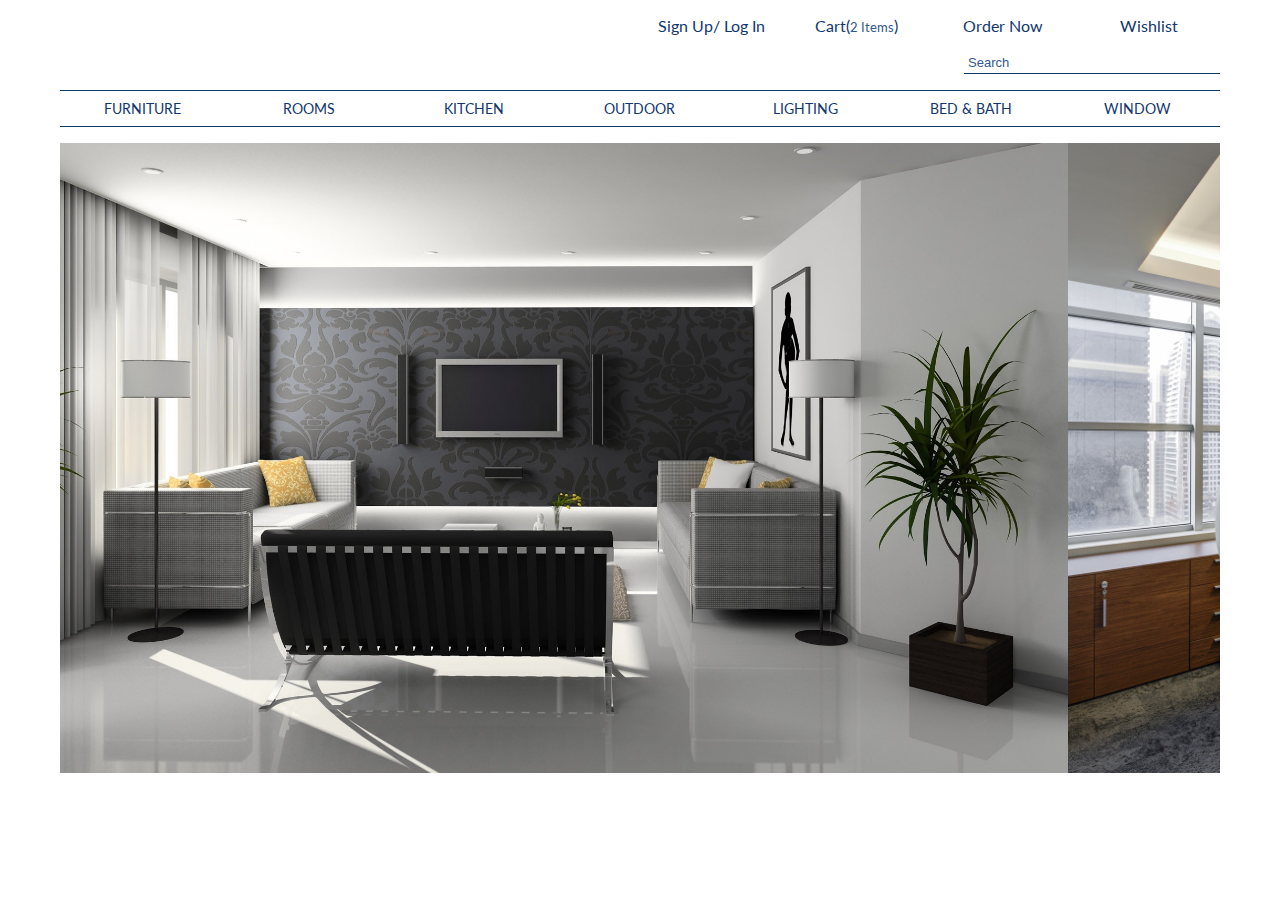
==== index.html @ 4d33386e "Added keyframes and created slideshow for images" ====
<!DOCTYPE html>
<html lang="en">
<head>
    <meta charset="UTF-8">
    <meta name="viewport" content="width=device-width, initial-scale=1.0">
    <meta http-equiv="X-UA-Compatible" content="ie=edge">
    <link rel="shortcut icon" href="images/logo.png">
    <link href="https://fonts.googleapis.com/css?family=Lato:100,300,400,700" rel="stylesheet">
    <link rel="stylesheet" href="https://use.fontawesome.com/releases/v5.5.0/css/all.css" integrity="sha384-B4dIYHKNBt8Bc12p+WXckhzcICo0wtJAoU8YZTY5qE0Id1GSseTk6S+L3BlXeVIU"
    crossorigin="anonymous">
    <link rel="stylesheet" href="css/main.css">
    <title>Furniture Store</title>
</head>
<body>

    <!-- =================================================================== -->
    <!-- NAVBAR -->
    <!-- =================================================================== -->
    <div class="container">

        <ul class="social-icons">
            <li class="social-icon-item">
                <a href="#" class="social-icon-link">
                    <i class="fab fa-facebook-square social-icon"></i>
                </a>
            </li>
            <li class="social-icon-item">
                <a href="#" class="social-icon-link">
                    <i class="fab fa-linkedin social-icon"></i>
                </a>
            </li>
            <li class="social-icon-item">
                <a href="#" class="social-icon-link">
                    <i class="fab fa-twitter social-icon"></i>
                </a>
            </li>
            <li class="social-icon-item">
                <a href="#" class="social-icon-link">
                    <i class="fab fa-instagram social-icon"></i>
                </a>
            </li>
        </ul>

        <nav class="first-nav">
            <ul class="first-nav__list">
                <li class="first-nav-item">
                    <a href="#" class="first-nav-item__link">
                        <i class="fas fa-sign-in-alt"></i>
                        Sign Up/ Log In
                    </a>
                </li>
                <li class="first-nav-item">
                    <a href="#" class="first-nav-item__link">
                        <i class="fas fa-shopping-cart"></i>
                        Cart(<span>2 Items</span>)
                    </a>
                </li>
                <li class="first-nav-item">
                    <a href="#" class="first-nav-item__link">
                        <i class="fas fa-truck"></i>
                        Order Now
                    </a>
                </li>
                <li class="first-nav-item">
                    <a href="#" class="first-nav-item__link">
                        <i class="fas fa-heart"></i>
                        Wishlist
                    </a>
                </li>
            </ul>
        </nav>

        <div class="search">
            <form class="search__form">
                <input type="text" class="search__form--input" placeholder="Search">
                <button class="search__form--btn">
                    <i class="fas fa-search"></i>
                </button>
            </form>
        </div>

        <nav class="second-nav">
            <ul class="second-nav__list">
                <li class="second-nav__list--item">
                    <a href="#" class="second-nav-link">Furniture</a>
                    <div class="dropdown">
                        <ul class="dropdown__first-list">
                            <li class="dropdown-list-item">
                                <a href="#" class="dropdown-list-link">Sofas</a>
                            </li>
                            <li class="dropdown-list-item">
                                <a href="#" class="dropdown-list-link">Sectionals</a>
                            </li>
                            <li class="dropdown-list-item">
                                <a href="#" class="dropdown-list-link">Daybeds & Chaises</a>
                            </li>
                            <li class="dropdown-list-item">
                                <a href="#" class="dropdown-list-link">Consolas & Credenzas</a>
                            </li>
                            <li class="dropdown-list-item">
                                <a href="#" class="dropdown-list-link">Chairs</a>
                            </li>
                            <li class="dropdown-list-item">
                                <a href="#" class="dropdown-list-link">Benches & Ottomans</a>
                            </li>
                            <li class="dropdown-list-item">
                                <a href="#" class="dropdown-list-link">Dresses & Chests</a>
                            </li>
                            <li class="dropdown-list-item">
                                <a href="#" class="dropdown-list-link">Dining Tables</a>
                            </li>
                        </ul>
                        <ul class="dropdown__second-list">
                            <li class="dropdown-list-item">
                                <a href="#" class="dropdown-list-link">Lampert</a>
                            </li>
                            <li class="dropdown-list-item">
                                <a href="#" class="dropdown-list-link">Baxter</a>
                            </li>
                            <li class="dropdown-list-item">
                                <a href="#" class="dropdown-list-link">Channing</a>
                            </li>
                            <li class="dropdown-list-item">
                                <a href="#" class="dropdown-list-link">Maxine</a>           
                            </li>
                            <li class="dropdown-list-item">
                                <a href="#" class="dropdown-list-link">Talitha</a>
                            </li>
                            <li class="dropdown-list-item">
                                <a href="#" class="dropdown-list-link">Rider</a>
                            </li>
                            <li class="dropdown-list-item">
                                <a href="#" class="dropdown-list-link">Goldfinger</a>
                            </li>
                        </ul>
                        <img src="images/dropdown-image.jpg" class="dropdown__image" alt="Dropdown Image">
                    </div>
                </li>
                <li class="second-nav__list--item"><a href="#" class="second-nav-link">Rooms</a></li>
                <li class="second-nav__list--item"><a href="#" class="second-nav-link">Kitchen</a></li>
                <li class="second-nav__list--item"><a href="#" class="second-nav-link">Outdoor</a></li>
                <li class="second-nav__list--item"><a href="#" class="second-nav-link">Lighting</a></li>
                <li class="second-nav__list--item"><a href="#" class="second-nav-link">Bed & Bath</a></li>
                <li class="second-nav__list--item"><a href="#" class="second-nav-link">Window</a></li>
            </ul>
        </nav>

        <!-- =============================================================== -->
        <!-- BANNER -->
        <!-- =============================================================== -->
        <section class="banner">
            <div class="banner__content">
                <h1 class="banner__content--heading">
                    Great Sale
                </h1>
                <button class="banner__content--btn">
                    <span class="banner-btn-text-1">Shop Now</span>
                    <span class="banner-btn-text-2">It's Interesting</span>
                </button>
            </div>
            <div class="banner__slideshow">
                <!-- <button class="slide-btn slide-btn-1"></button>
                <button class="slide-btn slide-btn-2"></button>
                <button class="slide-btn slide-btn-3"></button>
                <button class="slide-btn slide-btn-4"></button> -->
                <div class="banner__slideshow--wrapper">
                    <div class="slide">
                        <img src="images/slide-img-1.jpg" alt="Slide Image 1">
                    </div>
                    <div class="slide">
                        <img src="images/slide-img-2.jpg" alt="Slide Image 2">
                    </div>
                    <div class="slide">
                        <img src="images/slide-img-3.jpg" alt="Slide Image 3">
                    </div>
                    <div class="slide">
                        <img src="images/slide-img-4.jpg" alt="Slide Image 4">
                    </div>
                </div>
            </div>
        </section>


    </div>


    
</body>
</html>
---- css/main.css ----
:root {
  --color-primary: #12376e;
  --color-primary-2: #34598f;
  --color-primary-3: #458a9f; }

* {
  margin: 0;
  padding: 0; }

html {
  font-size: 62.5%; }

body {
  box-sizing: border-box;
  font-family: "Lato", sans-serif; }

li {
  list-style: none; }

a {
  text-decoration: none; }

/* ========================================================================== */
/* NAVBAR */
/* ========================================================================== */
.container {
  display: grid;
  grid-template-columns: minmax(6rem, 1fr) repeat(8, minmax(min-content, 16rem)) minmax(6rem, 1fr);
  grid-template-rows: repeat(3, min-content) 70vh;
  grid-row-gap: 1.6rem;
  margin-top: 1.6rem; }
  .container .social-icons {
    grid-column: 2 / 4;
    grid-row: 1 / 2;
    display: grid;
    grid-template-columns: repeat(auto-fit, minmax(5rem, 1fr));
    align-items: center; }

/* ========================================================================== */
/* BANNER */
/* ========================================================================== */
.banner {
  grid-column: 2 / 10;
  grid-row: 4 / 5; }

/* ========================================================================== */
/* NAVBAR */
/* ========================================================================== */
.social-icon {
  font-size: 1.8rem;
  color: var(--color-primary);
  transition: all .2s; }
  .social-icon:hover {
    color: var(--color-primary-2);
    transform: rotateZ(360deg); }

.first-nav {
  grid-column: 6 / 10;
  grid-row: 1 / 2; }
  .first-nav__list {
    display: grid;
    grid-template-columns: repeat(auto-fit, minmax(10rem, 1fr)); }
    .first-nav__list .first-nav-item__link {
      font-size: 1.6rem;
      color: var(--color-primary);
      display: inline-block;
      width: 100%;
      text-align: center; }
      .first-nav__list .first-nav-item__link span {
        font-size: 1.3rem;
        color: var(--color-primary-2); }
      .first-nav__list .first-nav-item__link i {
        font-size: 1.3rem;
        margin-right: .3rem; }
      .first-nav__list .first-nav-item__link::after {
        content: "";
        width: 0;
        height: .1rem;
        background-color: var(--color-primary);
        display: block;
        margin: auto;
        transition: width 0.2s cubic-bezier(0.55, 0, 0.98, 0.54); }
      .first-nav__list .first-nav-item__link:hover::after {
        width: 100%; }

.search {
  grid-column: 8 / 10;
  grid-row: 2 / 3; }
  .search__form {
    display: grid;
    grid-template-columns: repeat(10, 10%); }
    .search__form--input {
      grid-column: 3 / -1;
      grid-row: 1 / 2;
      padding: .3rem .4rem;
      font-size: 1.3rem;
      border: none;
      border-bottom: 0.1rem solid var(--color-primary);
      outline: none;
      color: var(--color-primary); }
      .search__form--input::placeholder {
        color: var(--color-primary-2); }
    .search__form--btn {
      grid-column: 10 / -1;
      grid-row: 1 / 2;
      border: none;
      background-color: transparent;
      cursor: pointer; }

.second-nav {
  grid-column: 2 / 10;
  grid-row: 3 / 4;
  border-top: 0.1rem solid var(--color-primary);
  border-bottom: 0.1rem solid var(--color-primary); }
  .second-nav__list {
    display: grid;
    grid-template-columns: repeat(auto-fit, minmax(10rem, 1fr)); }
    .second-nav__list--item:first-child {
      position: relative; }
      .second-nav__list--item:first-child:hover .dropdown {
        visibility: visible;
        opacity: 1; }
    .second-nav__list--item:hover .second-nav-link {
      background-color: var(--color-primary);
      color: #fff; }
    .second-nav__list--item:hover .second-nav-link::before,
    .second-nav__list--item:hover .second-nav-link::after {
      width: 100%;
      background-color: #fff; }
    .second-nav__list--item .second-nav-link {
      text-align: center;
      display: grid;
      text-transform: uppercase;
      font-size: 1.4rem;
      color: var(--color-primary);
      padding: .8rem 0;
      transition: all .5s .3s; }
      .second-nav__list--item .second-nav-link::before, .second-nav__list--item .second-nav-link::after {
        content: "";
        width: 0;
        height: .1rem;
        background-color: var(--color-primary);
        display: block;
        transition: width 0.3s cubic-bezier(0.55, 0, 0.98, 0.54), background-color 0.5s 0.3s; }
      .second-nav__list--item .second-nav-link::after {
        justify-self: end; }
    .second-nav__list--item .dropdown {
      position: absolute;
      top: 100%;
      width: 70rem;
      background-color: #fffeee;
      padding: 1.6rem;
      display: grid;
      grid-template-columns: repeat(7, 10rem);
      visibility: hidden;
      opacity: 0;
      transition: all 1s; }
      .second-nav__list--item .dropdown__first-list {
        grid-column: 1 / 3; }
      .second-nav__list--item .dropdown__second-list {
        grid-column: 3 / 5; }
      .second-nav__list--item .dropdown__image {
        grid-column: 5 / -1;
        width: 100%; }

.dropdown-list-link {
  font-size: 1.3rem;
  text-transform: uppercase;
  color: var(--color-primary-2);
  margin: 0 0 1rem 1.6rem;
  display: block; }
  .dropdown-list-link:hover {
    color: var(--color-primary-3); }

/* ========================================================================== */
/* BANNER */
/* ========================================================================== */
.banner {
  position: relative; }
  .banner__content {
    position: absolute;
    top: 50%;
    left: 50%;
    transform: translate(-50%, -50%);
    text-transform: uppercase;
    text-align: center; }
    .banner__content--heading {
      font-size: 10rem;
      color: var(--color-primary);
      margin-bottom: 6rem; }
    .banner__content--btn {
      width: 16rem;
      height: 5rem;
      background: linear-gradient(to top, #00154c, var(--color-primary), #23487f);
      color: #fff;
      text-transform: uppercase;
      border: .1rem solid #fff;
      border-radius: .3rem;
      outline: none;
      position: relative;
      overflow: hidden;
      cursor: pointer; }
      .banner__content--btn .banner-btn-text-1 {
        position: absolute;
        top: 50%;
        left: 0;
        transform: translateY(-50%);
        width: 100%;
        transition: top .2s; }
      .banner__content--btn:hover .banner-btn-text-1 {
        top: -100%; }
      .banner__content--btn .banner-btn-text-2 {
        position: absolute;
        top: 150%;
        left: 0;
        transform: translateY(-50%);
        width: 100%;
        transition: top .2s; }
      .banner__content--btn:hover .banner-btn-text-2 {
        top: 50%; }
  .banner__slideshow {
    height: 100%;
    overflow: hidden; }
    .banner__slideshow--wrapper {
      display: flex;
      width: 400%;
      height: 100%;
      position: relative;
      animation: slideshow 20s infinite; }
      .banner__slideshow--wrapper .slide img {
        width: 100%;
        height: 100%;
        object-fit: cover; }

@keyframes slideshow {
  0% {
    left: 0; }
  10% {
    left: 0; }
  15% {
    left: -100%; }
  25% {
    left: -100%; }
  30% {
    left: -200%; }
  40% {
    left: -200%; }
  45% {
    left: -300%; }
  55% {
    left: -300%; }
  60% {
    left: -200%; }
  70% {
    left: -200%; }
  75% {
    left: -100%; }
  85% {
    left: -100%; }
  90% {
    left: 0; }
  100% {
    left: 0; } }
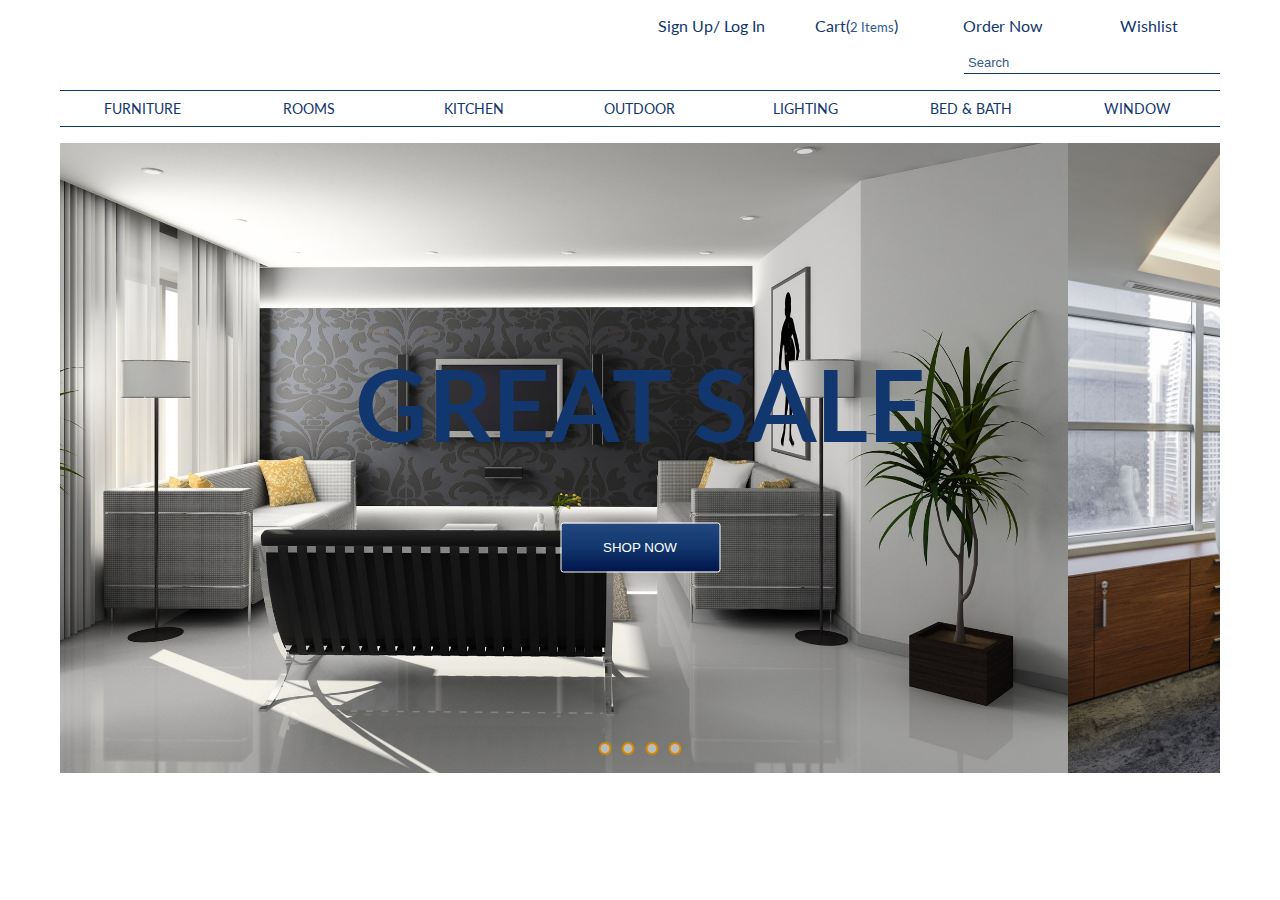
==== commit 1dd30e89: "Added slideshow functionality" ====
--- a/index.html
+++ b/index.html
@@ -159,10 +159,10 @@
                 </button>
             </div>
             <div class="banner__slideshow">
-                <!-- <button class="slide-btn slide-btn-1"></button>
+                <button class="slide-btn slide-btn-1"></button>
                 <button class="slide-btn slide-btn-2"></button>
                 <button class="slide-btn slide-btn-3"></button>
-                <button class="slide-btn slide-btn-4"></button> -->
+                <button class="slide-btn slide-btn-4"></button>
                 <div class="banner__slideshow--wrapper">
                     <div class="slide">
                         <img src="images/slide-img-1.jpg" alt="Slide Image 1">
--- a/css/main.css
+++ b/css/main.css
@@ -1,7 +1,8 @@
 :root {
   --color-primary: #12376e;
   --color-primary-2: #34598f;
-  --color-primary-3: #458a9f; }
+  --color-primary-3: #458a9f;
+  --color-secondary: #d38800; }
 
 * {
   margin: 0;
@@ -154,7 +155,8 @@
       grid-template-columns: repeat(7, 10rem);
       visibility: hidden;
       opacity: 0;
-      transition: all 1s; }
+      transition: all 1s;
+      z-index: 100; }
       .second-nav__list--item .dropdown__first-list {
         grid-column: 1 / 3; }
       .second-nav__list--item .dropdown__second-list {
@@ -183,7 +185,8 @@
     left: 50%;
     transform: translate(-50%, -50%);
     text-transform: uppercase;
-    text-align: center; }
+    text-align: center;
+    z-index: 50; }
     .banner__content--heading {
       font-size: 10rem;
       color: var(--color-primary);
@@ -221,6 +224,40 @@
   .banner__slideshow {
     height: 100%;
     overflow: hidden; }
+    .banner__slideshow .slide-btn {
+      width: 1.3rem;
+      height: 1.3rem;
+      background-color: #bbb;
+      border: 0.2rem solid var(--color-secondary);
+      border-radius: 50%;
+      cursor: pointer;
+      outline: none;
+      position: absolute;
+      top: 95%;
+      transform: translateX(-50%);
+      z-index: 10; }
+      .banner__slideshow .slide-btn:focus {
+        background-color: var(--color-primary); }
+    .banner__slideshow .slide-btn-1 {
+      left: 47%; }
+      .banner__slideshow .slide-btn-1:focus ~ .banner__slideshow--wrapper {
+        animation: none;
+        left: 0; }
+    .banner__slideshow .slide-btn-2 {
+      left: 49%; }
+      .banner__slideshow .slide-btn-2:focus ~ .banner__slideshow--wrapper {
+        animation: none;
+        left: -100%; }
+    .banner__slideshow .slide-btn-3 {
+      left: 51%; }
+      .banner__slideshow .slide-btn-3:focus ~ .banner__slideshow--wrapper {
+        animation: none;
+        left: -200%; }
+    .banner__slideshow .slide-btn-4 {
+      left: 53%; }
+      .banner__slideshow .slide-btn-4:focus ~ .banner__slideshow--wrapper {
+        animation: none;
+        left: -300%; }
     .banner__slideshow--wrapper {
       display: flex;
       width: 400%;
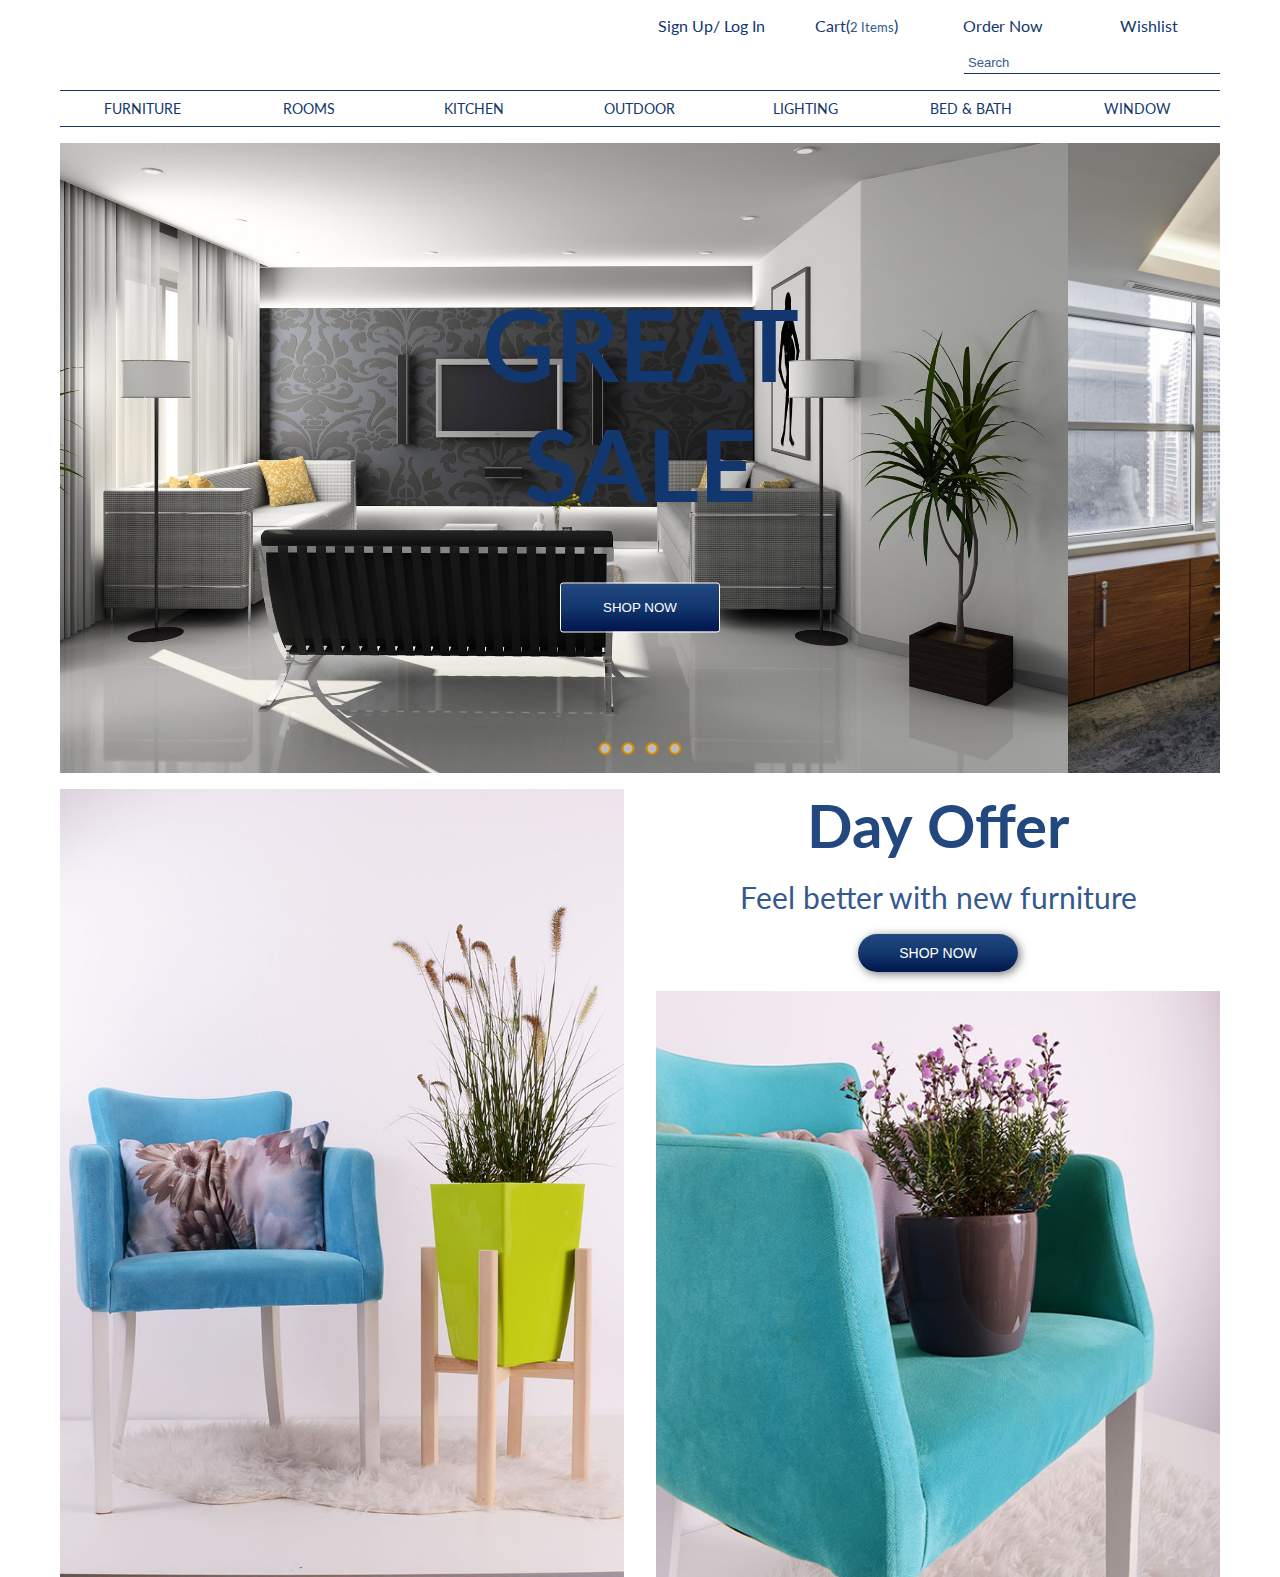
==== commit 59b4a50a: "finished styling day offer section" ====
--- a/index.html
+++ b/index.html
@@ -155,7 +155,7 @@
                 </h1>
                 <button class="banner__content--btn">
                     <span class="banner-btn-text-1">Shop Now</span>
-                    <span class="banner-btn-text-2">It's Interesting</span>
+                    <span class="banner-btn-text-2">For the best deals</span>
                 </button>
             </div>
             <div class="banner__slideshow">
@@ -180,6 +180,17 @@
             </div>
         </section>
 
+        <!-- =============================================================== -->
+        <!-- DAY OFFER -->
+        <!-- =============================================================== -->
+        <section class="day-offer">
+            <img src="images/day-offer-img-one.jpg" alt="Day Offer 1" class="day-offer--img-one">
+            <h1 class="day-offer__heading">Day Offer</h1>
+            <p class="day-offer__paragraph">Feel better with new furniture</p>
+            <button class="day-offer__btn">Shop Now</button>
+            <img src="images/day-offer-img-two.jpg" alt="Day Offer 1" class="day-offer--img-two">
+        </section>
+
 
     </div>
 
--- a/css/main.css
+++ b/css/main.css
@@ -2,6 +2,7 @@
   --color-primary: #12376e;
   --color-primary-2: #34598f;
   --color-primary-3: #458a9f;
+  --color-primary-4: #23487f;
   --color-secondary: #d38800; }
 
 * {
@@ -27,7 +28,7 @@
 .container {
   display: grid;
   grid-template-columns: minmax(6rem, 1fr) repeat(8, minmax(min-content, 16rem)) minmax(6rem, 1fr);
-  grid-template-rows: repeat(3, min-content) 70vh;
+  grid-template-rows: repeat(3, min-content) 70vh min-content;
   grid-row-gap: 1.6rem;
   margin-top: 1.6rem; }
   .container .social-icons {
@@ -43,6 +44,35 @@
 .banner {
   grid-column: 2 / 10;
   grid-row: 4 / 5; }
+
+/* ========================================================================== */
+/* DAY OFFER */
+/* ========================================================================== */
+.day-offer {
+  grid-column: 2 / 10;
+  grid-row: 5 / 6;
+  display: grid;
+  grid-template-columns: repeat(4, 1fr);
+  grid-template-rows: repeat(4, min-content);
+  grid-gap: 1.6rem 3.2rem;
+  justify-items: center; }
+  .day-offer--img-one {
+    grid-column: 1 / 3;
+    grid-row: 1 / -1;
+    width: 100%; }
+  .day-offer--img-two {
+    grid-column: 3 / -1;
+    grid-row: 4 / -1;
+    width: 100%; }
+  .day-offer__heading {
+    grid-column: 3 / -1;
+    grid-row: 1 / 2; }
+  .day-offer__paragraph {
+    grid-column: 3 / -1;
+    grid-row: 2 / 3; }
+  .day-offer__btn {
+    grid-column: 3 / -1;
+    grid-row: 3 / 4; }
 
 /* ========================================================================== */
 /* NAVBAR */
@@ -188,6 +218,7 @@
     text-align: center;
     z-index: 50; }
     .banner__content--heading {
+      padding: 0 2rem;
       font-size: 10rem;
       color: var(--color-primary);
       margin-bottom: 6rem; }
@@ -269,6 +300,36 @@
         height: 100%;
         object-fit: cover; }
 
+/* ========================================================================== */
+/* DAY OFFER */
+/* ========================================================================== */
+.day-offer__heading {
+  font-size: 6rem;
+  color: var(--color-primary-4); }
+
+.day-offer__paragraph {
+  font-size: 3rem;
+  color: var(--color-primary-2); }
+
+.day-offer__btn {
+  width: 16rem;
+  padding: 1rem;
+  font-size: 1.4rem;
+  color: #fff;
+  background: linear-gradient(to top, #00154c, var(--color-primary), var(--color-primary-4));
+  border: none;
+  border-radius: 5rem;
+  text-transform: uppercase;
+  outline: none;
+  box-shadow: .2rem .2rem 1rem #777;
+  cursor: pointer;
+  transition: all .2s; }
+  .day-offer__btn:hover {
+    box-shadow: .2rem .2rem 2rem #777; }
+
+.day-offer--img-two {
+  align-self: end; }
+
 @keyframes slideshow {
   0% {
     left: 0; }
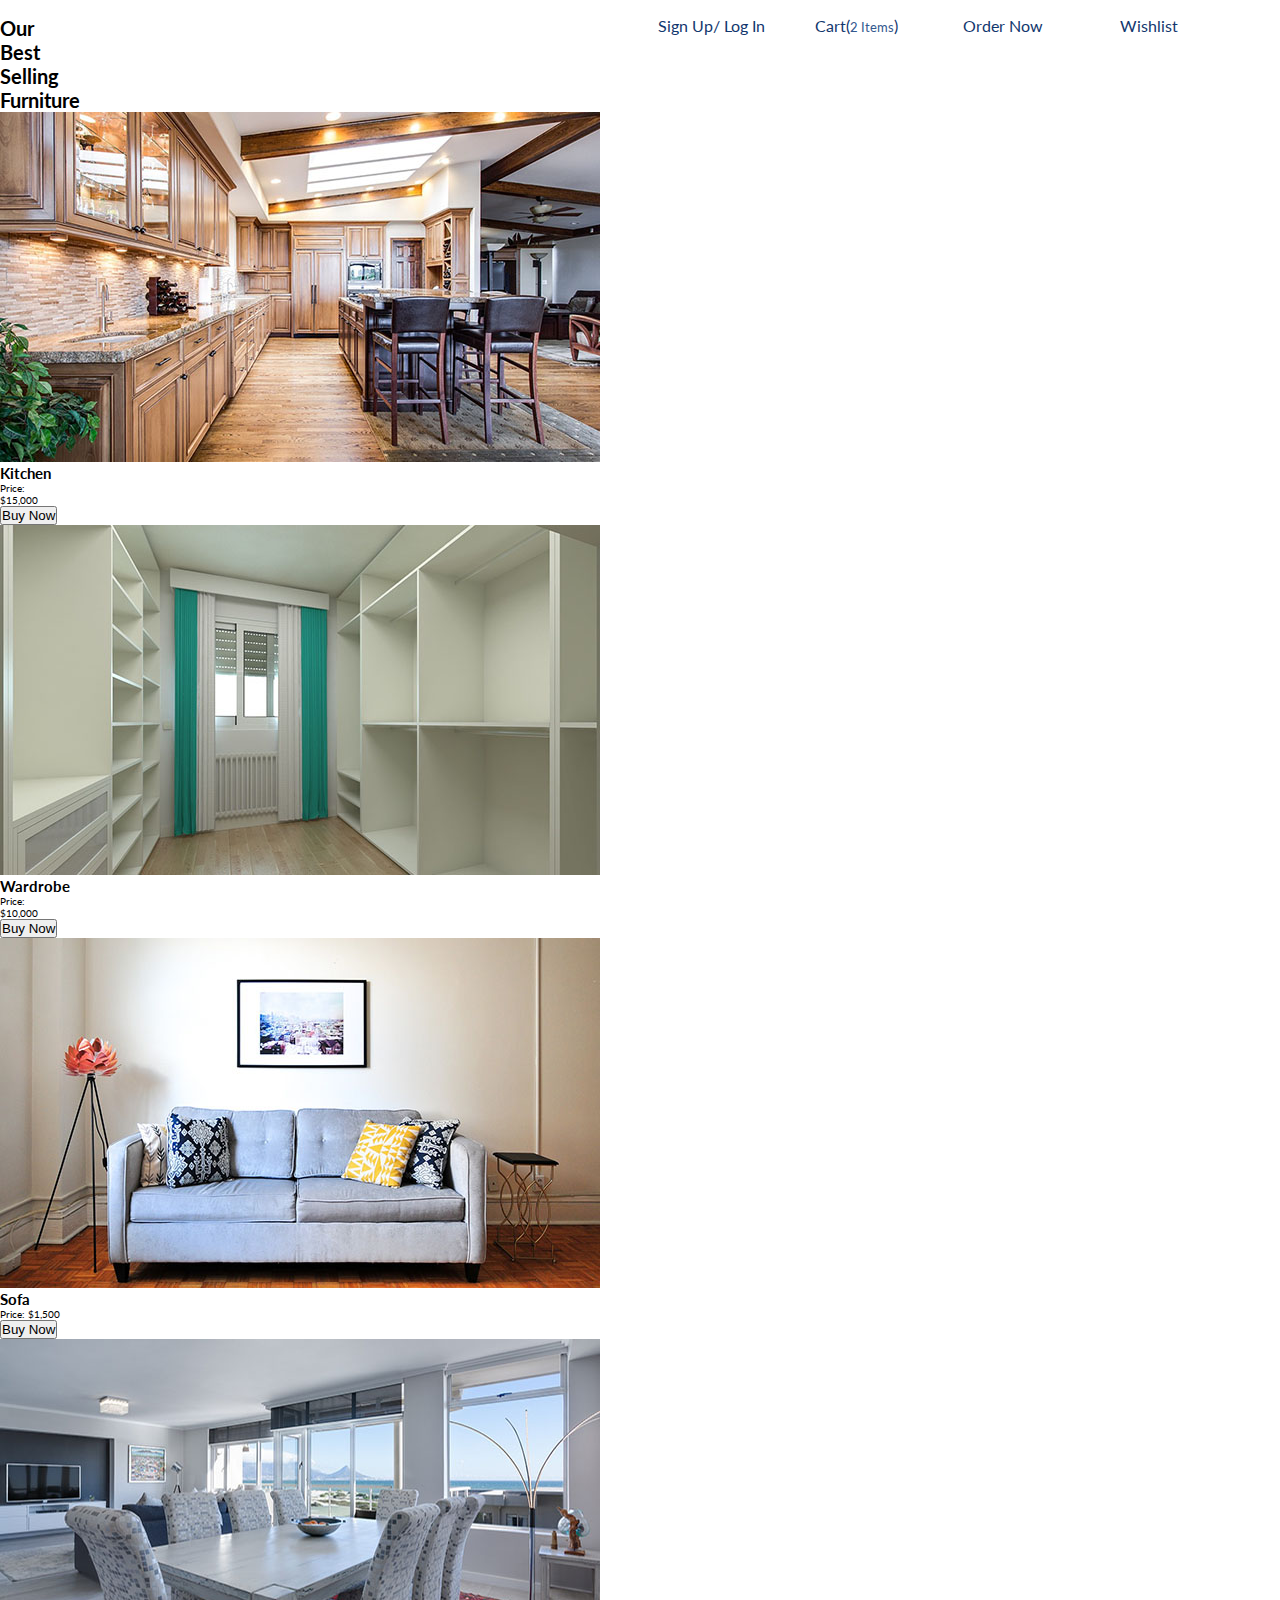
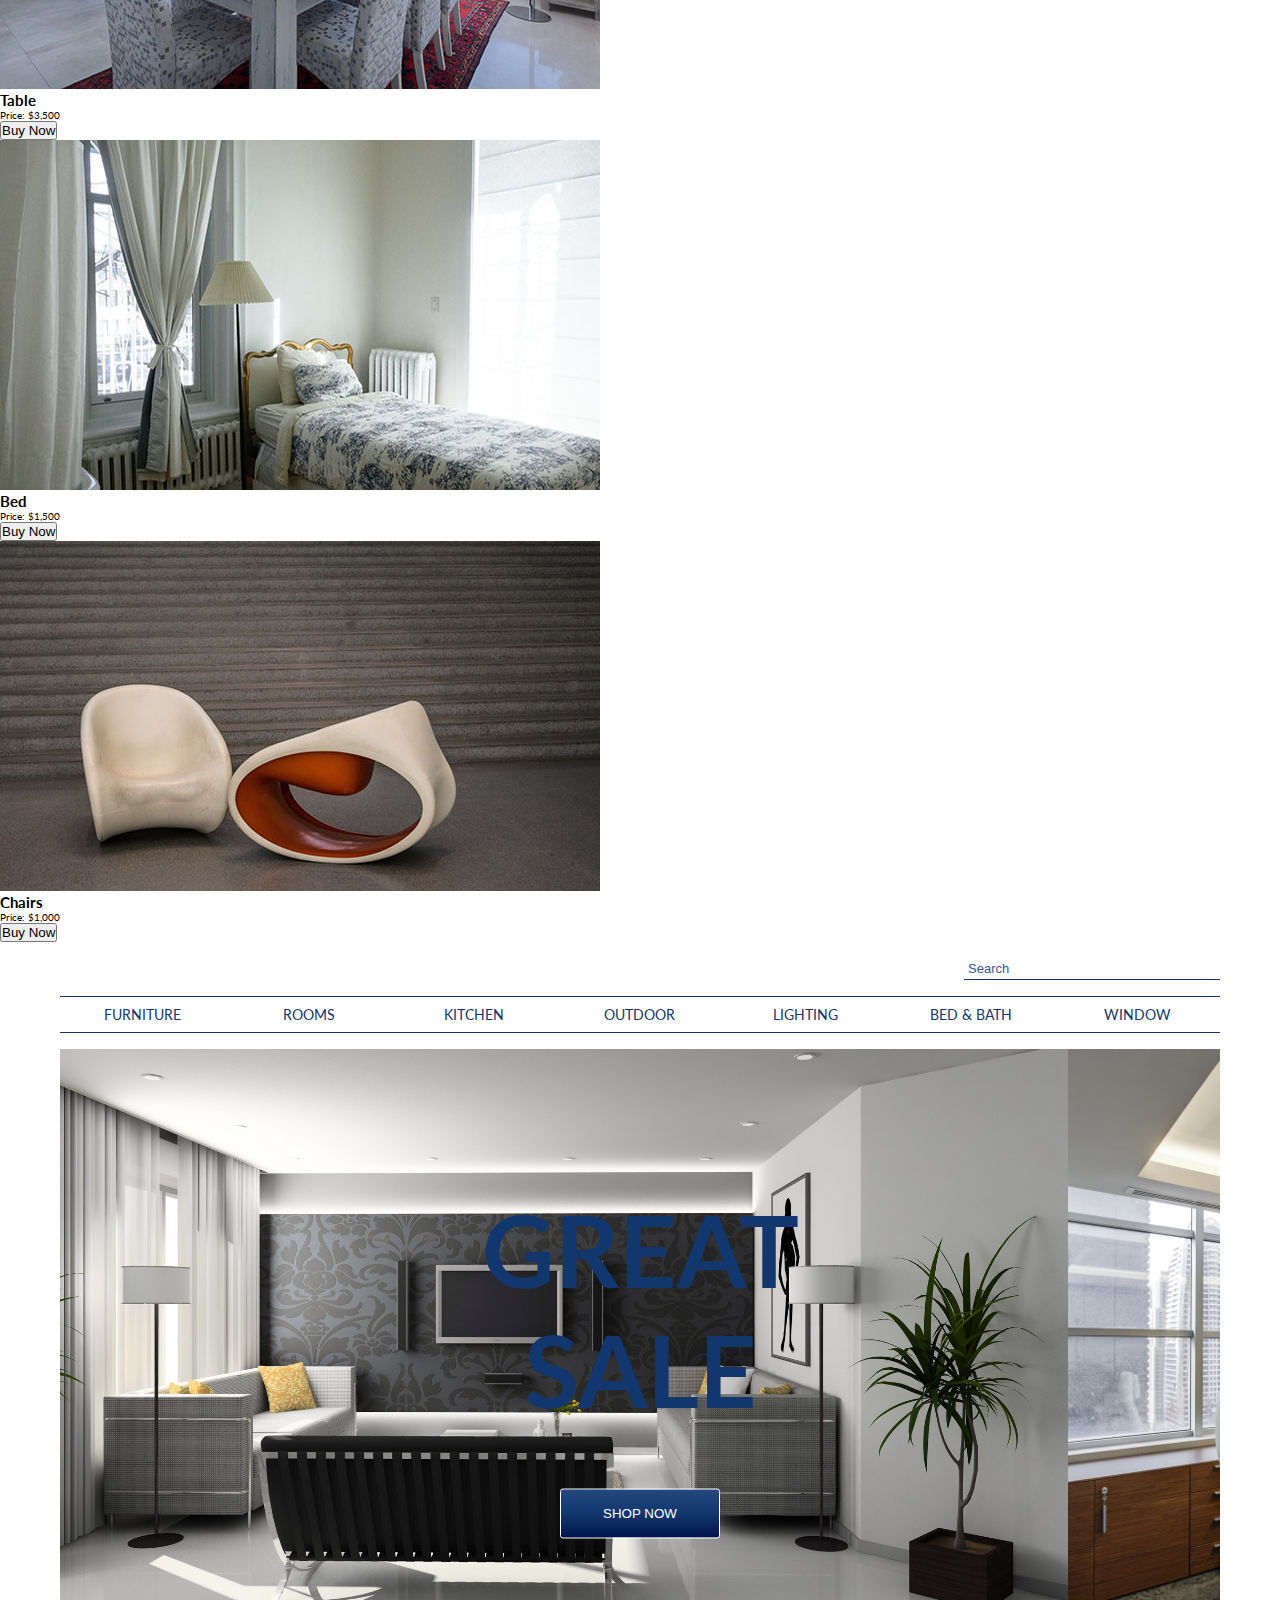
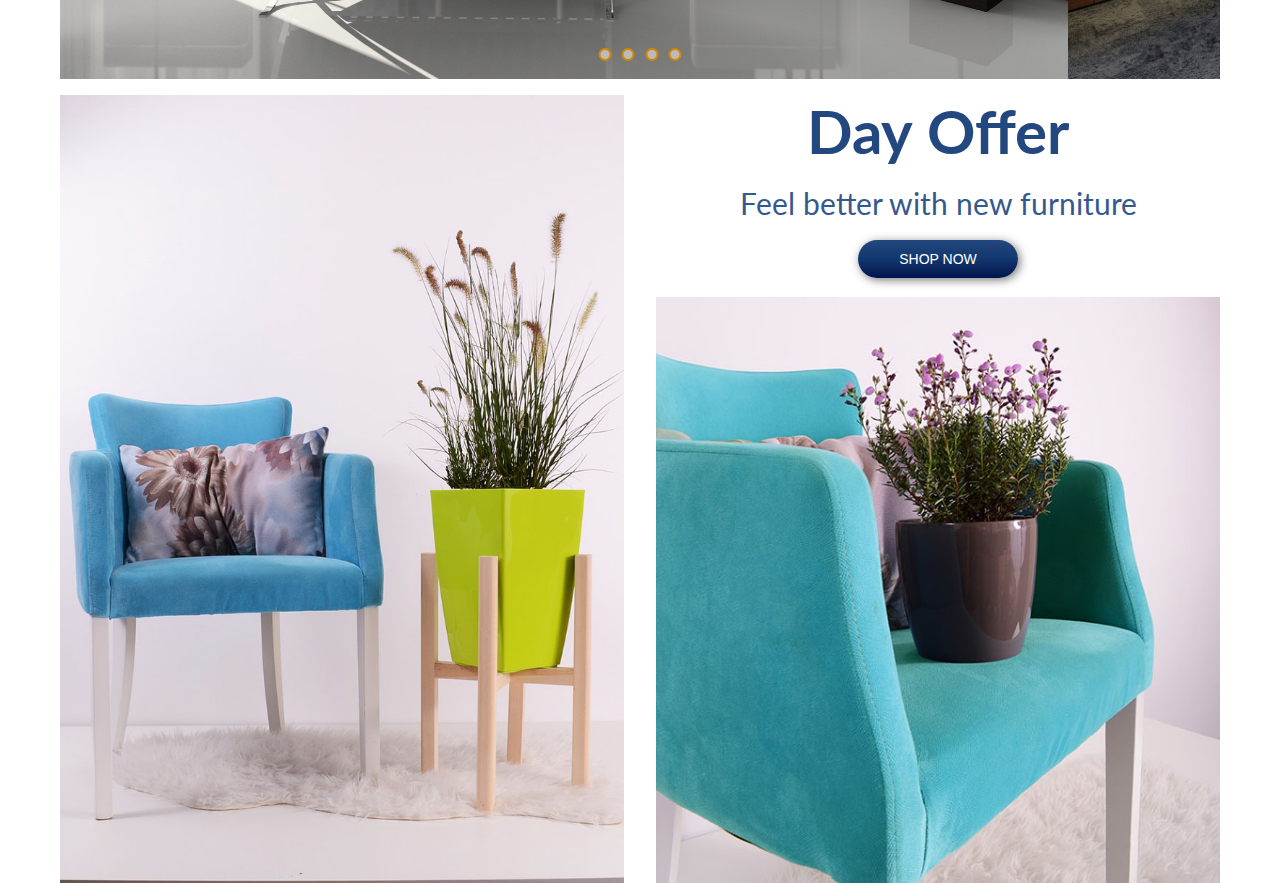
==== commit a584aa92: "created markup for best selling furniture" ====
--- a/index.html
+++ b/index.html
@@ -191,6 +191,54 @@
             <img src="images/day-offer-img-two.jpg" alt="Day Offer 1" class="day-offer--img-two">
         </section>
 
+        <!-- =============================================================== -->
+        <!-- BEST SELLING -->
+        <!-- =============================================================== -->
+        <section class="bestselling-furniture">
+            <h1 class="bestselling-furniture__header">
+                Our Best Selling Furniture
+            </h1>
+
+            <div class="bestselling-furniture__cards">
+                <div class="bestselling-furniture-card">
+                    <img src="images/bestsellig-furniture-kitchen.jpg" alt="Kitchen" class="bestselling-furniture-card--img">
+                    <h2 class="bestselling-furniture-card--heading">Kitchen</h2>
+                    <p class="bestselling-furniture-card--paragraph">Price: $15,000</p>
+                    <button class="bestselling-furniture-card--btn">Buy Now</button>
+                </div>
+                <div class="bestselling-furniture-card">
+                    <img src="images/bestsellig-furniture-wardrobe.jpg" alt="Wardrobe" class="bestselling-furniture-card--img">
+                    <h2 class="bestselling-furniture-card--heading">Wardrobe</h2>
+                    <p class="bestselling-furniture-card--paragraph">Price: $10,000</p>
+                    <button class="bestselling-furniture-card--btn">Buy Now</button>
+                </div>
+                <div class="bestselling-furniture-card">
+                    <img src="images/bestsellig-furniture-sofa.jpg" alt="Sofa" class="bestselling-furniture-card--img">
+                    <h2 class="bestselling-furniture-card--heading">Sofa</h2>
+                    <p class="bestselling-furniture-card--paragraph">Price: $1,500</p>
+                    <button class="bestselling-furniture-card--btn">Buy Now</button>
+                </div>
+                <div class="bestselling-furniture-card">
+                    <img src="images/bestsellig-furniture-table.jpg" alt="Table" class="bestselling-furniture-card--img">
+                    <h2 class="bestselling-furniture-card--heading">Table</h2>
+                    <p class="bestselling-furniture-card--paragraph">Price: $3,500</p>
+                    <button class="bestselling-furniture-card--btn">Buy Now</button>
+                </div>
+                <div class="bestselling-furniture-card">
+                    <img src="images/bestsellig-furniture-bed.jpg" alt="Bed" class="bestselling-furniture-card--img">
+                    <h2 class="bestselling-furniture-card--heading">Bed</h2>
+                    <p class="bestselling-furniture-card--paragraph">Price: $1,500</p>
+                    <button class="bestselling-furniture-card--btn">Buy Now</button>
+                </div>
+                <div class="bestselling-furniture-card">
+                    <img src="images/bestsellig-furniture-chairs.jpg" alt="Chairs" class="bestselling-furniture-card--img">
+                    <h2 class="bestselling-furniture-card--heading">Chairs</h2>
+                    <p class="bestselling-furniture-card--paragraph">Price: $1,000</p>
+                    <button class="bestselling-furniture-card--btn">Buy Now</button>
+                </div>
+            </div>
+        </section>
+
 
     </div>
 
--- a/css/main.css
+++ b/css/main.css
@@ -74,6 +74,9 @@
     grid-column: 3 / -1;
     grid-row: 3 / 4; }
 
+/* ========================================================================== */
+/* BEST SELLING */
+/* ========================================================================== */
 /* ========================================================================== */
 /* NAVBAR */
 /* ========================================================================== */
@@ -330,6 +333,9 @@
 .day-offer--img-two {
   align-self: end; }
 
+/* ========================================================================== */
+/* BEST SELLING */
+/* ========================================================================== */
 @keyframes slideshow {
   0% {
     left: 0; }
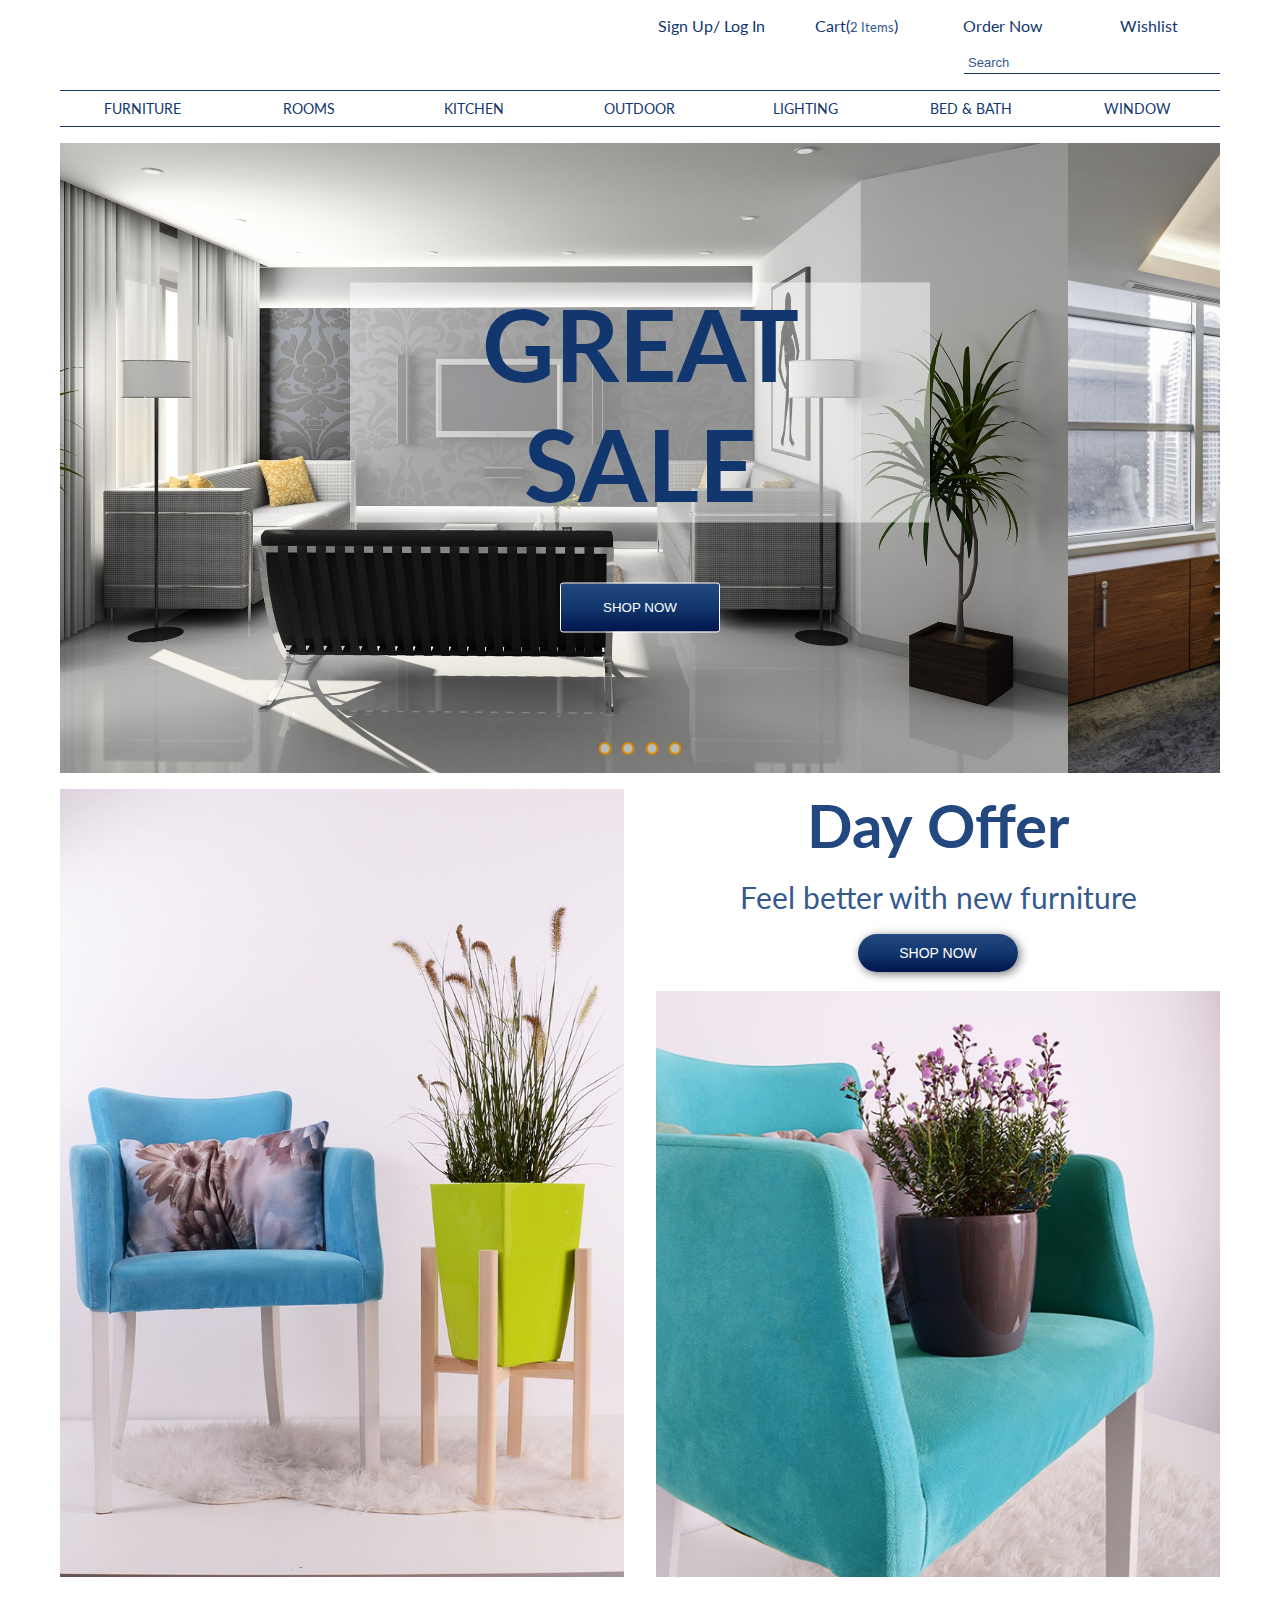
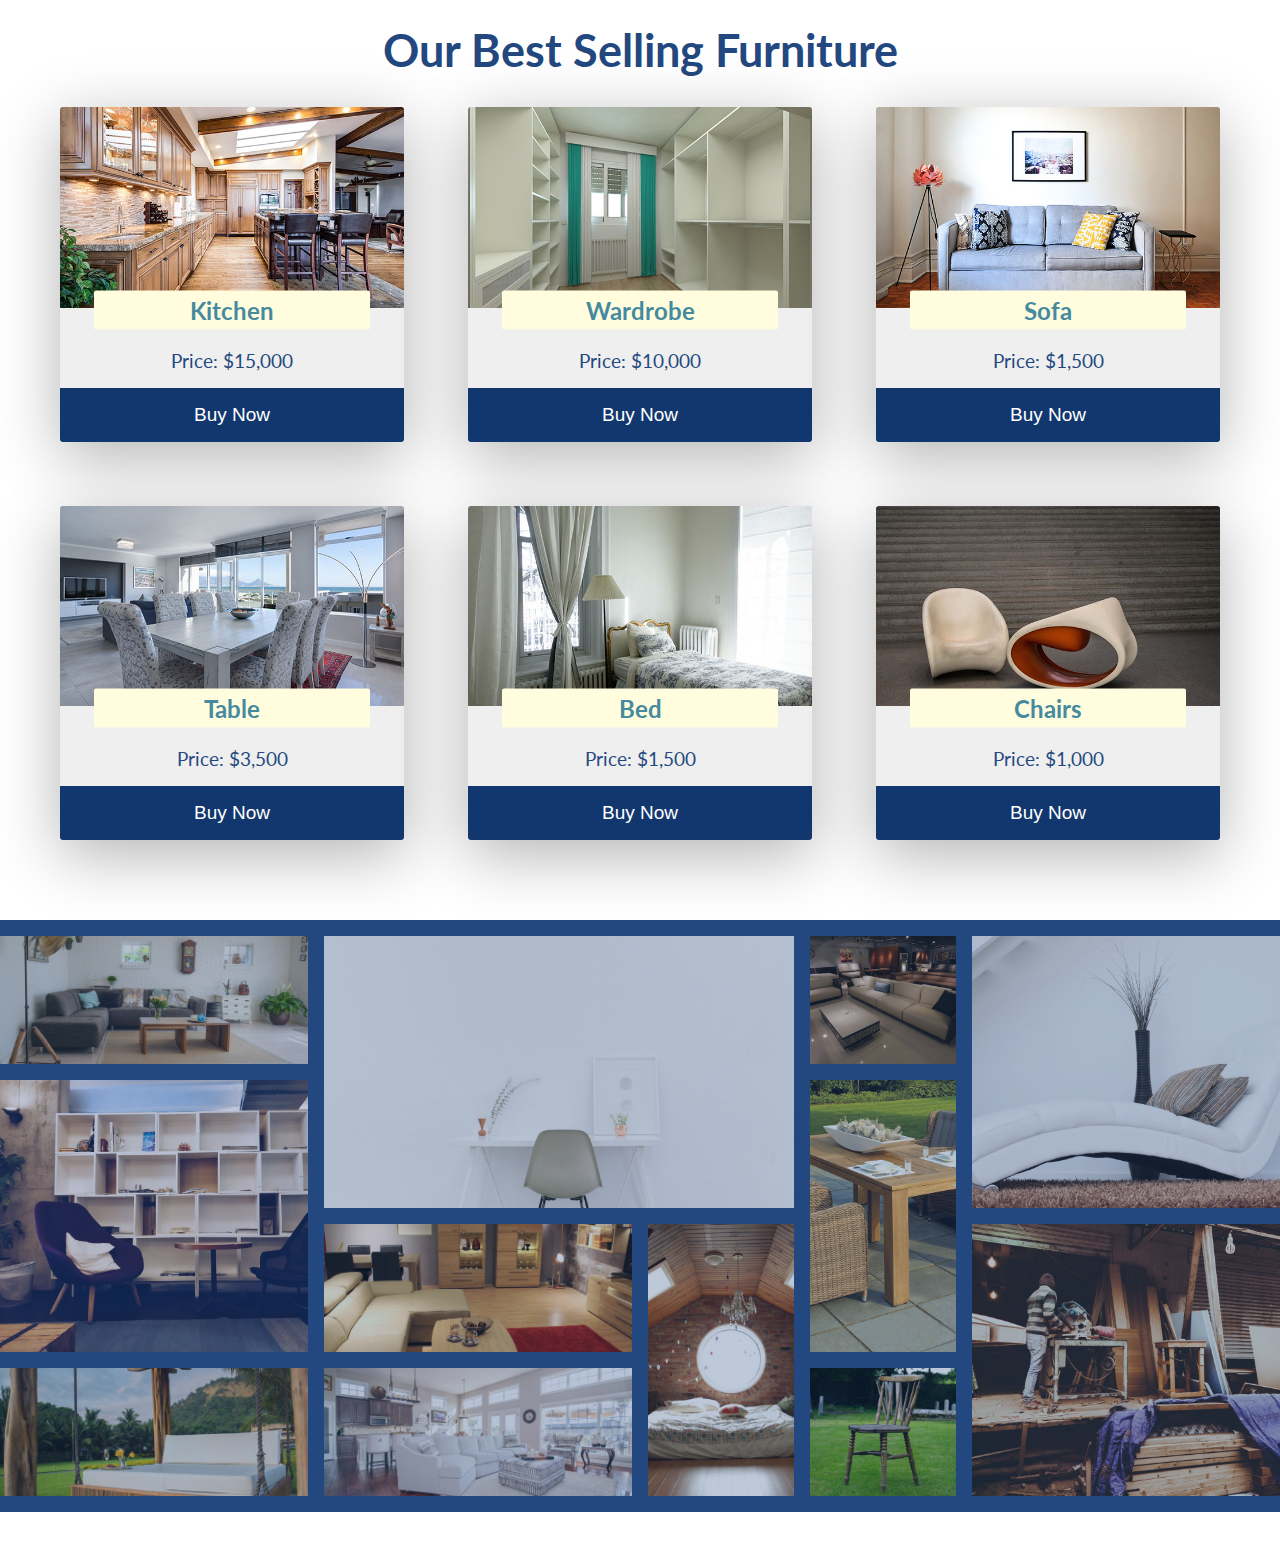
==== commit a26fca36: "finished styling gallery" ====
--- a/index.html
+++ b/index.html
@@ -239,6 +239,23 @@
             </div>
         </section>
 
+        <!-- =============================================================== -->
+        <!-- GALLERY -->
+        <!-- =============================================================== -->
+        <section class="gallery">
+            <img src="images/gallery-img-1.jpeg" class="gallery__img gallery__img--1" alt="1">
+            <img src="images/gallery-img-2.jpeg" class="gallery__img gallery__img--2" alt="2">
+            <img src="images/gallery-img-3.jpeg" class="gallery__img gallery__img--3" alt="3">
+            <img src="images/gallery-img-4.jpeg" class="gallery__img gallery__img--4" alt="4">
+            <img src="images/gallery-img-5.jpeg" class="gallery__img gallery__img--5" alt="5">
+            <img src="images/gallery-img-6.jpeg" class="gallery__img gallery__img--6" alt="6">
+            <img src="images/gallery-img-7.jpeg" class="gallery__img gallery__img--7" alt="7">
+            <img src="images/gallery-img-8.jpeg" class="gallery__img gallery__img--8" alt="8">
+            <img src="images/gallery-img-9.jpeg" class="gallery__img gallery__img--9" alt="9">
+            <img src="images/gallery-img-10.jpeg" class="gallery__img gallery__img--10" alt="10">
+            <img src="images/gallery-img-11.jpeg" class="gallery__img gallery__img--11" alt="11">
+            <img src="images/gallery-img-12.jpeg" class="gallery__img gallery__img--12" alt="12">
+        </section>
 
     </div>
 
--- a/css/main.css
+++ b/css/main.css
@@ -28,7 +28,7 @@
 .container {
   display: grid;
   grid-template-columns: minmax(6rem, 1fr) repeat(8, minmax(min-content, 16rem)) minmax(6rem, 1fr);
-  grid-template-rows: repeat(3, min-content) 70vh min-content;
+  grid-template-rows: repeat(3, min-content) 70vh repeat(5, min-content);
   grid-row-gap: 1.6rem;
   margin-top: 1.6rem; }
   .container .social-icons {
@@ -77,6 +77,62 @@
 /* ========================================================================== */
 /* BEST SELLING */
 /* ========================================================================== */
+.bestselling-furniture {
+  grid-column: 2 / 10;
+  grid-row: 6 / 7; }
+  .bestselling-furniture__cards {
+    display: grid;
+    grid-template-columns: repeat(auto-fit, minmax(30rem, 1fr));
+    grid-gap: 6.4rem; }
+
+/* ========================================================================== */
+/* GALLERY */
+/* ========================================================================== */
+.gallery {
+  grid-column: 1 / -1;
+  grid-row: 7 / 8;
+  display: grid;
+  grid-template-columns: repeat(8, minmax(1rem, 1fr));
+  grid-template-rows: repeat(4, 10vw);
+  grid-gap: 1.6rem;
+  margin-top: 6.4rem; }
+  .gallery__img--1 {
+    grid-column: 1 / 3;
+    grid-row: 1 / 2; }
+  .gallery__img--2 {
+    grid-column: 3 / 6;
+    grid-row: 1 / 3; }
+  .gallery__img--3 {
+    grid-column: 6 / 7;
+    grid-row: 1 / 2; }
+  .gallery__img--4 {
+    grid-column: 7 / 9;
+    grid-row: 1 / 3; }
+  .gallery__img--5 {
+    grid-column: 1 / 3;
+    grid-row: 2 / 4; }
+  .gallery__img--6 {
+    grid-column: 3 / 5;
+    grid-row: 3 / 4; }
+  .gallery__img--7 {
+    grid-column: 6 / 7;
+    grid-row: 2 / 4; }
+  .gallery__img--8 {
+    grid-column: 5 / 6;
+    grid-row: 3 / 5; }
+  .gallery__img--9 {
+    grid-column: 1 / 3;
+    grid-row: 4 / 5; }
+  .gallery__img--10 {
+    grid-column: 3 / 5;
+    grid-row: 4 / 5; }
+  .gallery__img--11 {
+    grid-column: 6 / 7;
+    grid-row: 4 / 5; }
+  .gallery__img--12 {
+    grid-column: 7 / 9;
+    grid-row: 3 / 5; }
+
 /* ========================================================================== */
 /* NAVBAR */
 /* ========================================================================== */
@@ -223,6 +279,7 @@
     .banner__content--heading {
       padding: 0 2rem;
       font-size: 10rem;
+      background-image: linear-gradient(rgba(255, 255, 255, 0.5), rgba(255, 255, 255, 0.5));
       color: var(--color-primary);
       margin-bottom: 6rem; }
     .banner__content--btn {
@@ -336,6 +393,65 @@
 /* ========================================================================== */
 /* BEST SELLING */
 /* ========================================================================== */
+.bestselling-furniture__header {
+  font-size: 4.5rem;
+  color: var(--color-primary-4);
+  text-align: center;
+  margin: 3rem 0; }
+
+.bestselling-furniture__cards .bestselling-furniture-card {
+  background-color: #efefef;
+  box-shadow: 0 1.5rem 6rem rgba(0, 0, 0, 0.3);
+  overflow: hidden; }
+  .bestselling-furniture__cards .bestselling-furniture-card--img {
+    width: 100%;
+    border-radius: .3rem .3rem .0 0;
+    transition: all .3s; }
+    .bestselling-furniture__cards .bestselling-furniture-card--img:hover {
+      transform: scale(1.05); }
+  .bestselling-furniture__cards .bestselling-furniture-card--heading {
+    background-color: #fffddd;
+    width: 80%;
+    margin: auto;
+    text-align: center;
+    font-size: 2.4rem;
+    color: var(--color-primary-3);
+    padding: .5rem 0;
+    border-radius: .2rem;
+    transform: translateY(-50%); }
+  .bestselling-furniture__cards .bestselling-furniture-card--paragraph {
+    font-size: 1.9rem;
+    color: var(--color-primary-4);
+    text-align: center;
+    margin-bottom: 1.6rem; }
+  .bestselling-furniture__cards .bestselling-furniture-card--btn {
+    cursor: pointer;
+    width: 100%;
+    padding: 1.6rem 0;
+    background-color: var(--color-primary);
+    font-size: 1.9rem;
+    color: #fff;
+    border: none;
+    border-radius: 0 0 .3rem .3rem;
+    transition: background-color .2s; }
+    .bestselling-furniture__cards .bestselling-furniture-card--btn:hover {
+      background-color: var(--color-primary-4); }
+
+/* ========================================================================== */
+/* GALLERY */
+/* ========================================================================== */
+.gallery {
+  background-color: var(--color-primary-4);
+  padding: 1.6rem 0; }
+  .gallery__img {
+    width: 100%;
+    height: 100%;
+    object-fit: cover;
+    opacity: .7;
+    transition: opacity .5s; }
+    .gallery__img:hover {
+      opacity: 1; }
+
 @keyframes slideshow {
   0% {
     left: 0; }
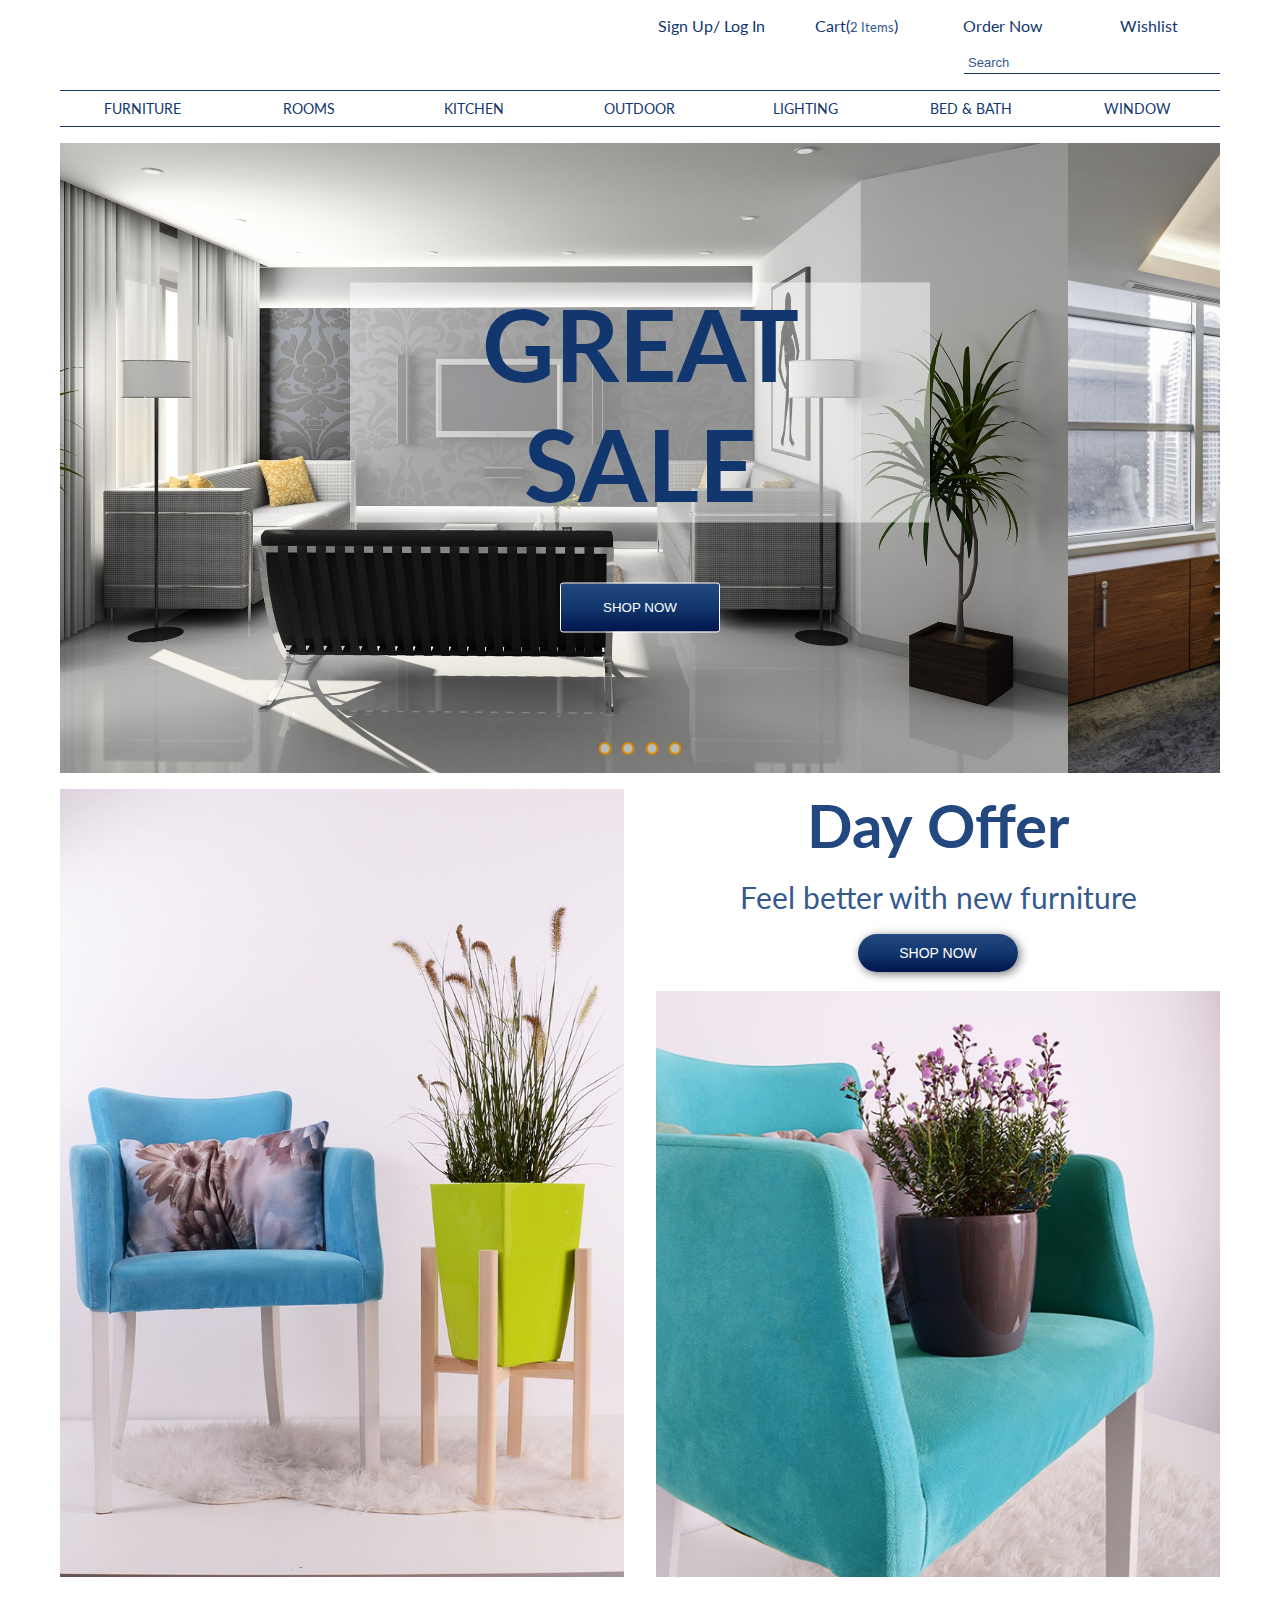
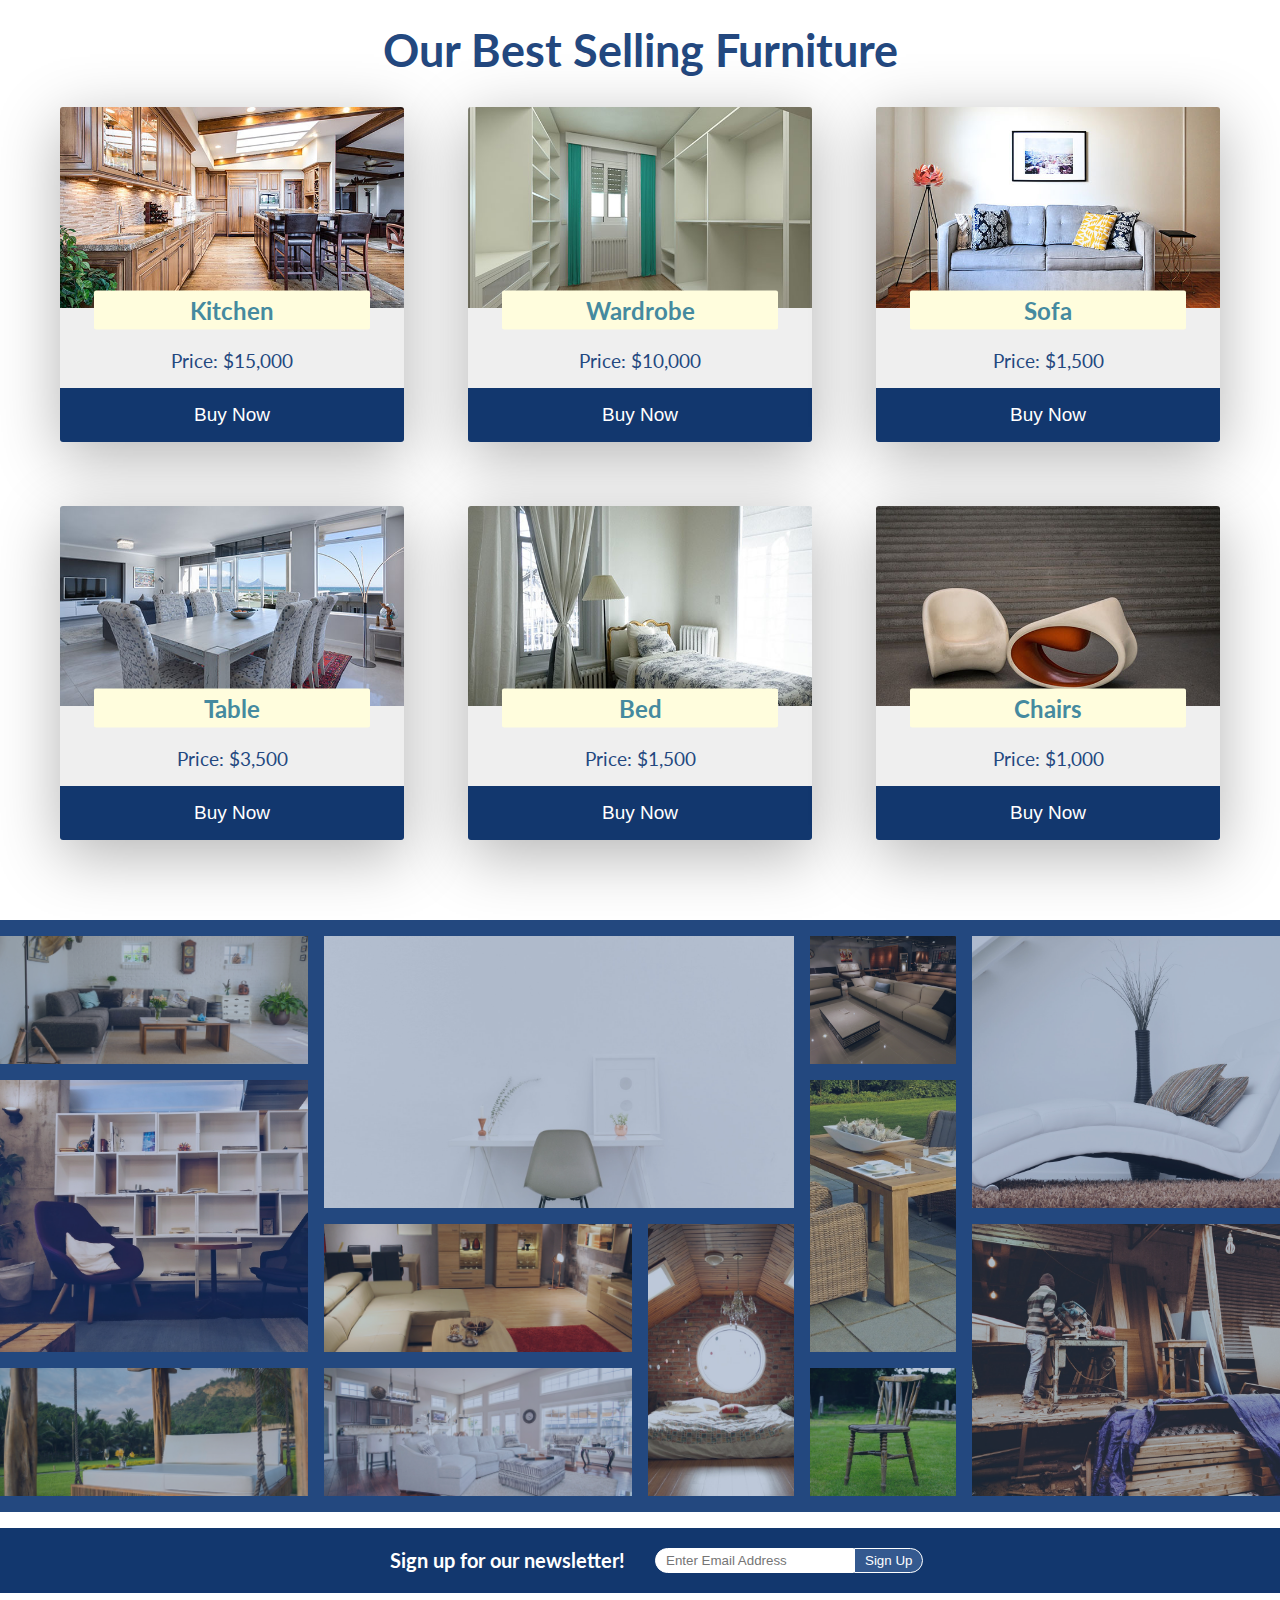
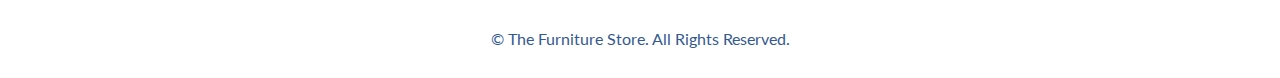
==== commit 2c61051a: "Finished with footer" ====
--- a/index.html
+++ b/index.html
@@ -9,7 +9,7 @@
     <link rel="stylesheet" href="https://use.fontawesome.com/releases/v5.5.0/css/all.css" integrity="sha384-B4dIYHKNBt8Bc12p+WXckhzcICo0wtJAoU8YZTY5qE0Id1GSseTk6S+L3BlXeVIU"
     crossorigin="anonymous">
     <link rel="stylesheet" href="css/main.css">
-    <title>Furniture Store</title>
+    <title>The Furniture Store</title>
 </head>
 <body>
 
@@ -257,6 +257,24 @@
             <img src="images/gallery-img-12.jpeg" class="gallery__img gallery__img--12" alt="12">
         </section>
 
+        <!-- =============================================================== -->
+        <!-- CONTACT -->
+        <!-- =============================================================== -->
+        <section class="contact">
+            <h1 class="contact__heading">Sign up for our newsletter!</h1>
+            <form class="contact__form">
+                <input type="text" class="contact__form--input" placeholder="Enter Email Address">
+                <input type="submit" class="contact__form--btn" value="Sign Up">
+            </form>
+        </section>
+
+        <!-- =============================================================== -->
+        <!-- FOOTER -->
+        <!-- =============================================================== -->
+        <footer class="footer">
+            <p>&copy; The Furniture Store. All Rights Reserved.</p>
+        </footer>
+
     </div>
 
 
--- a/css/main.css
+++ b/css/main.css
@@ -132,6 +132,23 @@
   .gallery__img--12 {
     grid-column: 7 / 9;
     grid-row: 3 / 5; }
+
+/* ========================================================================== */
+/* CONTACT */
+/* ========================================================================== */
+.contact {
+  grid-column: 1 / -1;
+  grid-row: 8 / 9;
+  display: grid;
+  grid-template-columns: repeat(2, 1fr);
+  grid-column-gap: 3rem; }
+
+/* ========================================================================== */
+/* FOOTER */
+/* ========================================================================== */
+.footer {
+  grid-column: 2 / 10;
+  grid-row: 9 / 10; }
 
 /* ========================================================================== */
 /* NAVBAR */
@@ -452,6 +469,44 @@
     .gallery__img:hover {
       opacity: 1; }
 
+/* ========================================================================== */
+/* CONTACT */
+/* ========================================================================== */
+.contact {
+  background-color: var(--color-primary);
+  padding: 2rem 0; }
+  .contact__heading {
+    justify-self: end;
+    font-size: 2rem;
+    color: #fff; }
+  .contact__form {
+    display: flex; }
+    .contact__form input {
+      outline: none;
+      padding: .4rem 1rem;
+      border: .1rem solid #fff; }
+    .contact__form--input {
+      border-radius: 5rem 0 0 5rem;
+      border-right: none; }
+    .contact__form--btn {
+      background-color: var(--color-primary-2);
+      color: #fff;
+      border-radius: 0 5rem 5rem 0;
+      border-left: none;
+      transition: background-color .2s;
+      cursor: pointer; }
+      .contact__form--btn:hover {
+        background-color: var(--color-primary); }
+
+/* ========================================================================== */
+/* FOOTER */
+/* ========================================================================== */
+.footer {
+  text-align: center;
+  font-size: 1.6rem;
+  padding: 2rem 0 3rem 0;
+  color: var(--color-primary-2); }
+
 @keyframes slideshow {
   0% {
     left: 0; }
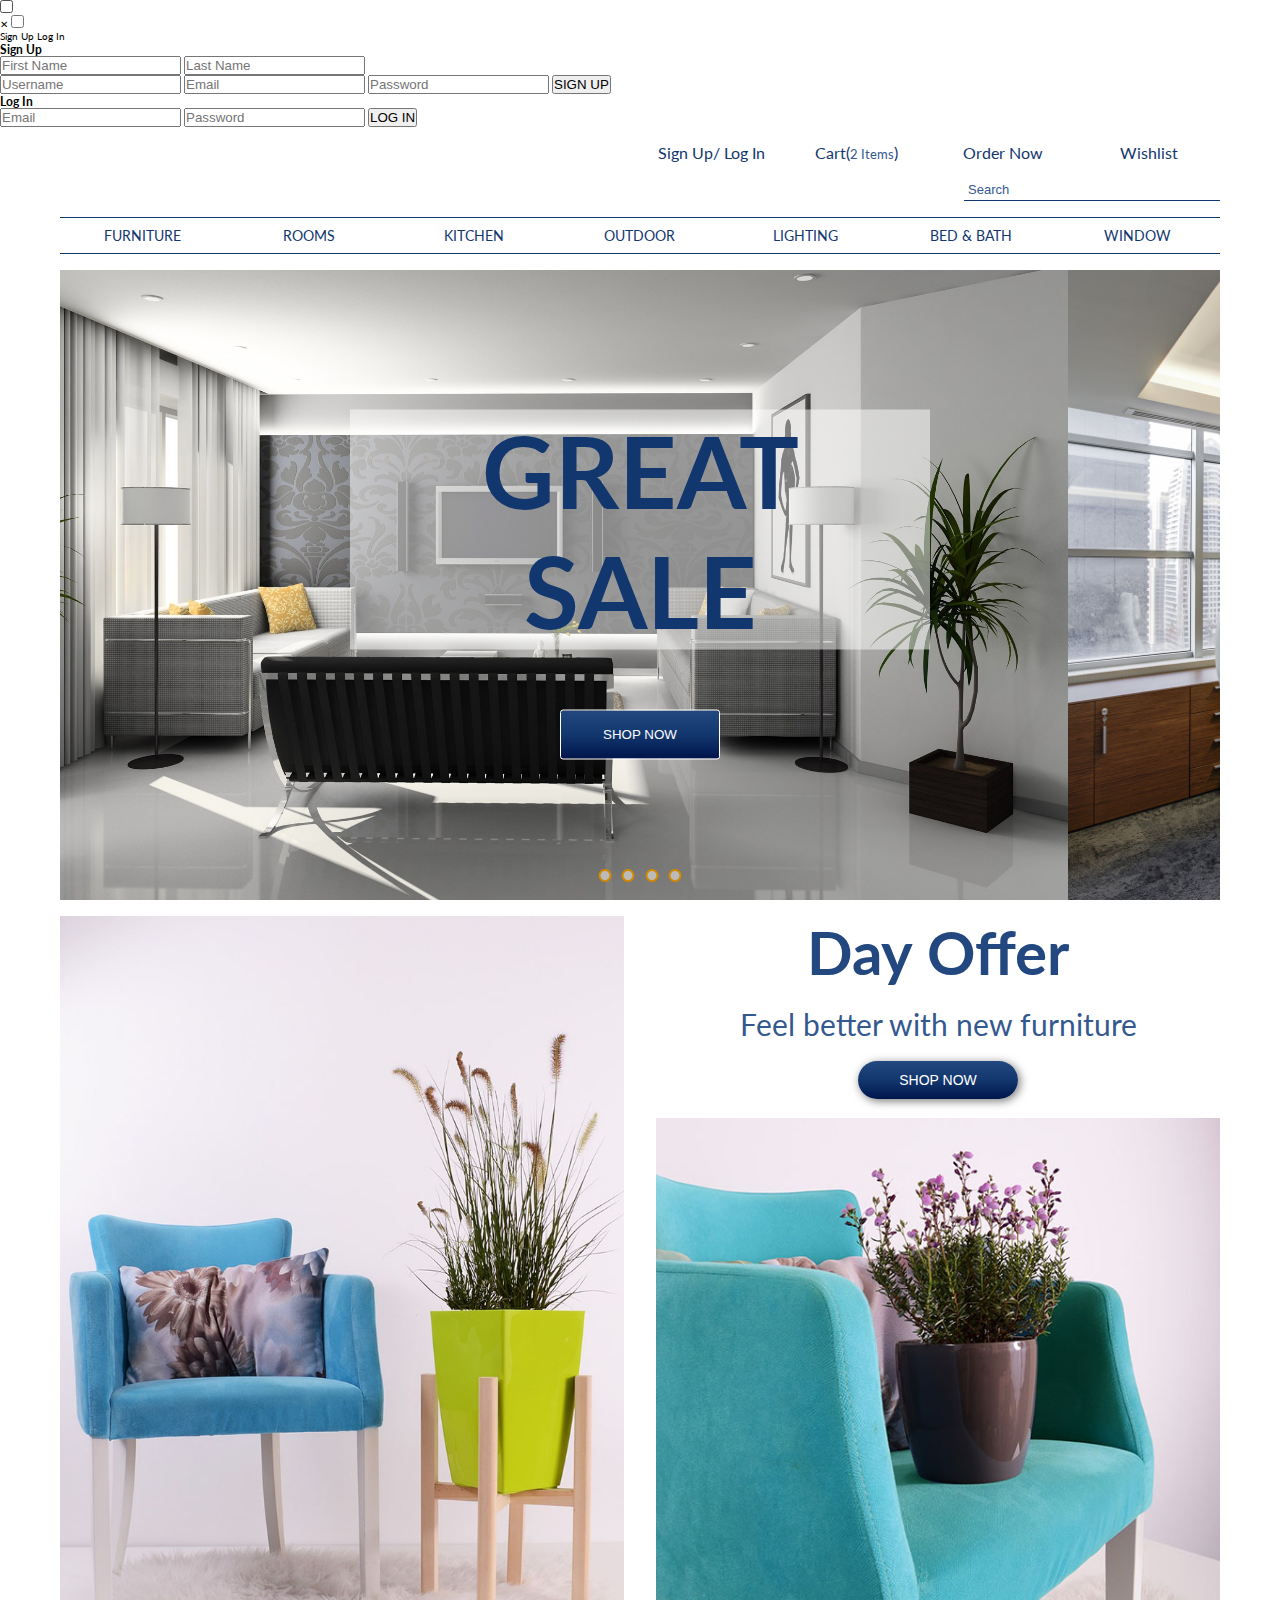
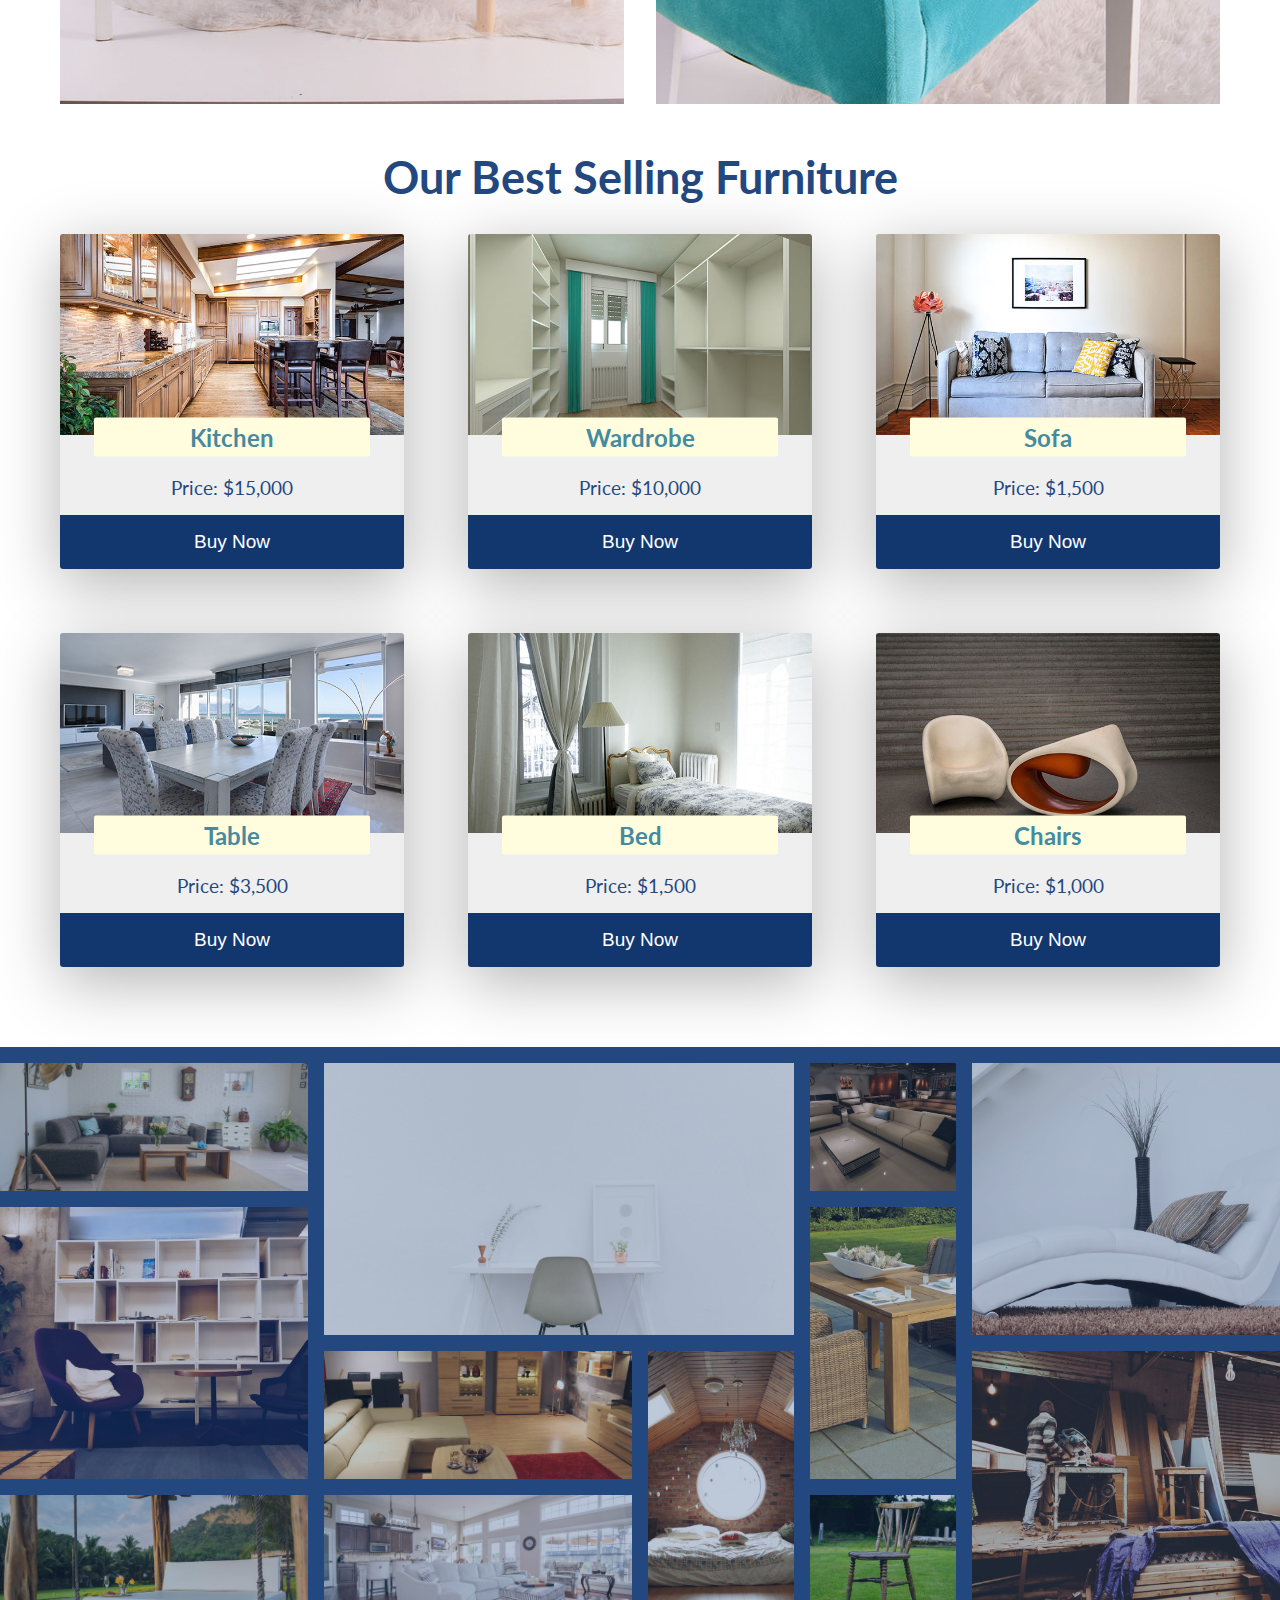
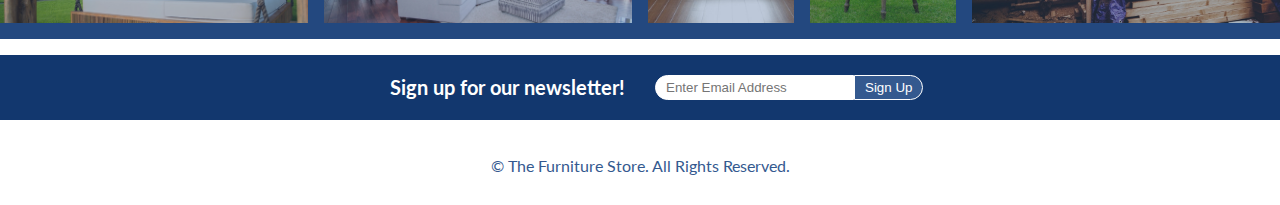
==== commit 0c646665: "wrote markup for modal box" ====
--- a/index.html
+++ b/index.html
@@ -12,6 +12,38 @@
     <title>The Furniture Store</title>
 </head>
 <body>
+
+    <!-- =================================================================== -->
+    <!-- MODAL -->
+    <!-- =================================================================== -->
+    <input type="checkbox" id="show-hide-forms">
+    <div class="forms-wrapper">
+        <label for="show-hide-forms" class="x-btn">
+            &#10005;
+        </label>
+        <input type="checkbox" id="show-form">
+        <div class="show-btns-wrapper">
+            <label for="show-form" class="show-form-btn show-signup-form">Sign Up</label>
+            <label for="show-form" class="show-form-btn show-login-form">Log In</label>
+        </div>
+        <form class="signup-form">
+            <h3 class="form-heading">Sign Up</h3>
+            <div class="fullname-inputs-wrapper">
+                <input type="text" placeholder="First Name">
+                <input type="text" placeholder="Last Name">
+            </div>
+            <input type="text" class="form-input" placeholder="Username">
+            <input type="email" class="form-input" placeholder="Email">
+            <input type="password" class="form-input" placeholder="Password">
+            <input type="submit" value="SIGN UP" class="form-btn">
+        </form>
+        <form class="login-form">
+            <h3 class="form-heading">Log In</h3>
+            <input type="email" class="form-input" placeholder="Email">
+            <input type="password" class="form-input" placeholder="Password">
+            <input type="submit" value="LOG IN" class="form-btn">
+        </form>
+    </div>
 
     <!-- =================================================================== -->
     <!-- NAVBAR -->
@@ -45,8 +77,8 @@
             <ul class="first-nav__list">
                 <li class="first-nav-item">
                     <a href="#" class="first-nav-item__link">
-                        <i class="fas fa-sign-in-alt"></i>
-                        Sign Up/ Log In
+                        <label for="show-hide-forms"><i class="fas fa-sign-in-alt"></i>
+                        Sign Up/ Log In</label>
                     </a>
                 </li>
                 <li class="first-nav-item">
@@ -277,7 +309,5 @@
 
     </div>
 
-
-    
 </body>
 </html>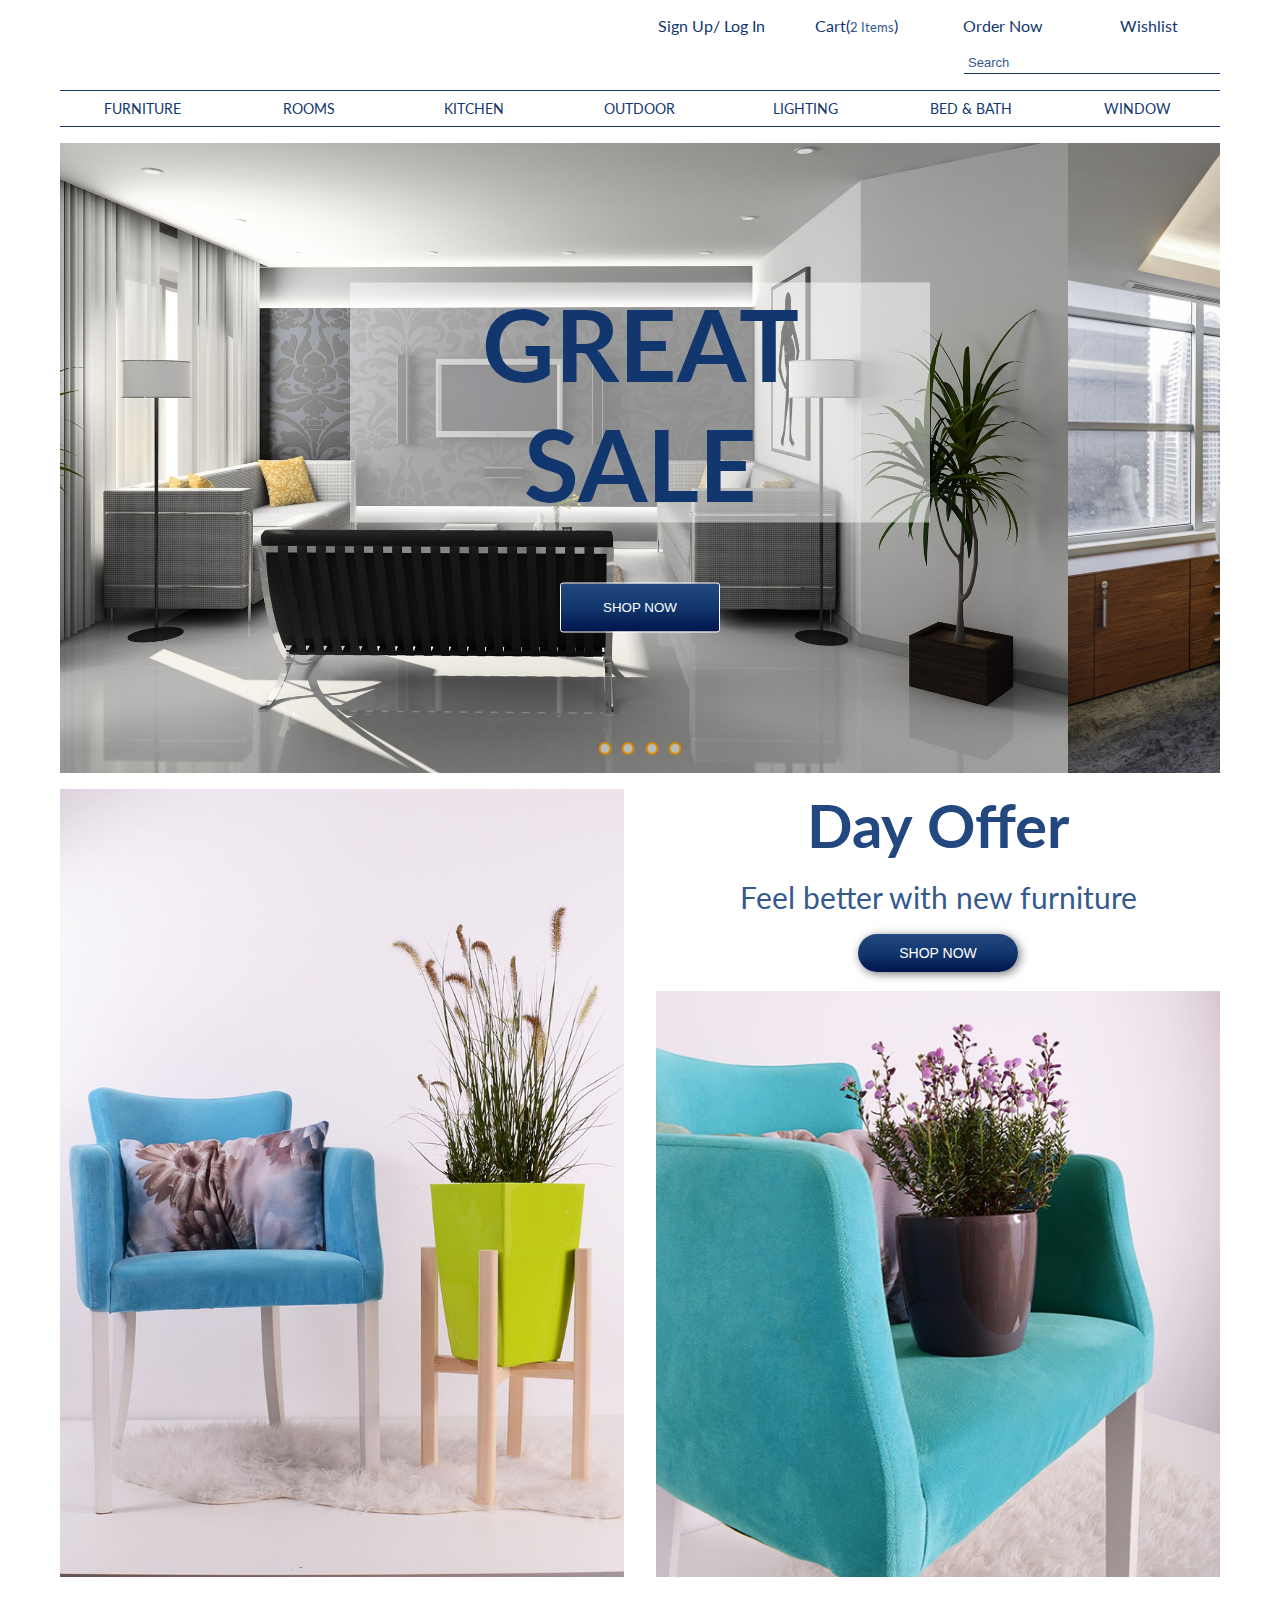
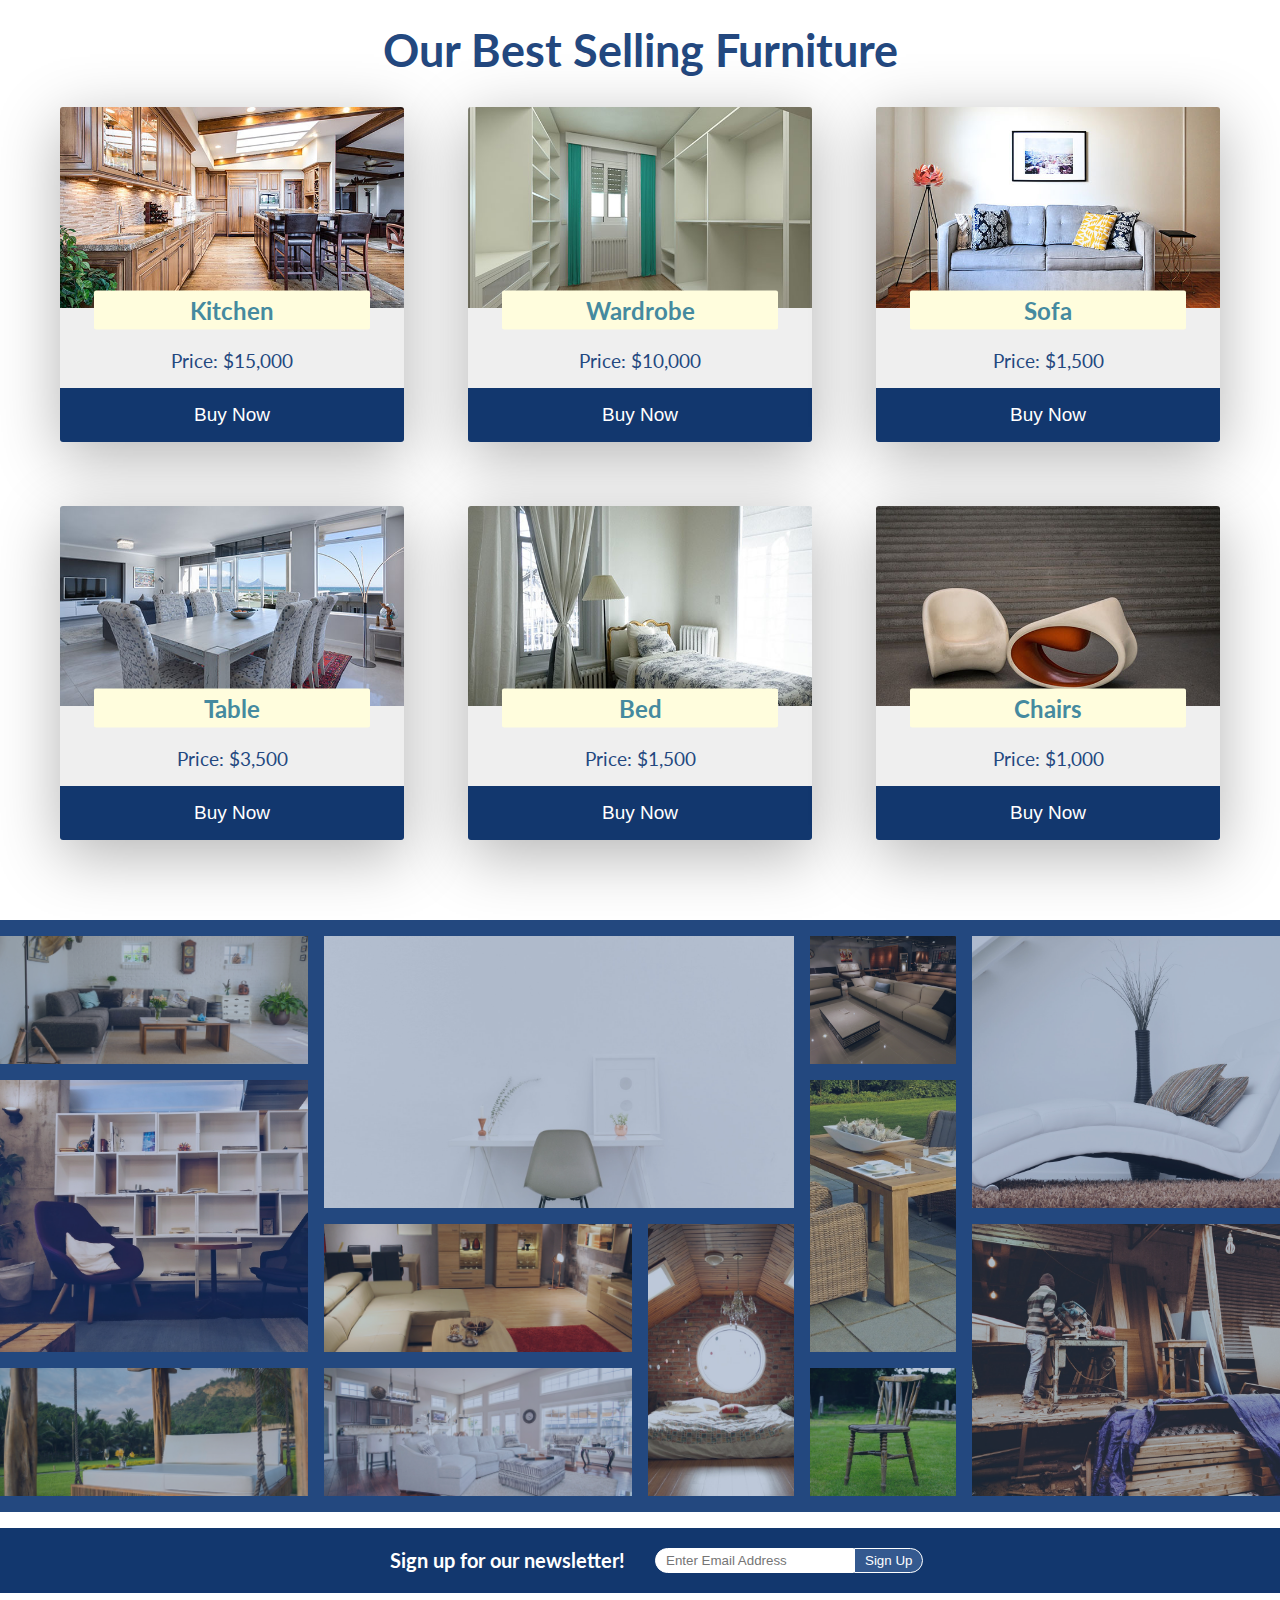
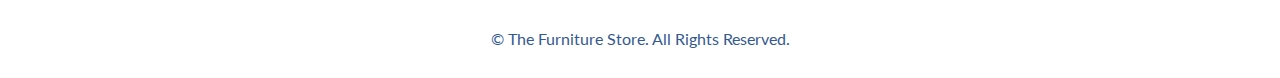
==== commit ab101e00: "finished styling model box" ====
--- a/index.html
+++ b/index.html
@@ -16,12 +16,12 @@
     <!-- =================================================================== -->
     <!-- MODAL -->
     <!-- =================================================================== -->
-    <input type="checkbox" id="show-hide-forms">
+    <input type="checkbox" id="show-hide-forms" hidden>
     <div class="forms-wrapper">
         <label for="show-hide-forms" class="x-btn">
             &#10005;
         </label>
-        <input type="checkbox" id="show-form">
+        <input type="checkbox" id="show-form" hidden>
         <div class="show-btns-wrapper">
             <label for="show-form" class="show-form-btn show-signup-form">Sign Up</label>
             <label for="show-form" class="show-form-btn show-login-form">Log In</label>
--- a/css/main.css
+++ b/css/main.css
@@ -151,6 +151,9 @@
   grid-row: 9 / 10; }
 
 /* ========================================================================== */
+/* MODAL */
+/* ========================================================================== */
+/* ========================================================================== */
 /* NAVBAR */
 /* ========================================================================== */
 .social-icon {
@@ -173,6 +176,8 @@
       display: inline-block;
       width: 100%;
       text-align: center; }
+      .first-nav__list .first-nav-item__link label {
+        cursor: pointer; }
       .first-nav__list .first-nav-item__link span {
         font-size: 1.3rem;
         color: var(--color-primary-2); }
@@ -507,6 +512,108 @@
   padding: 2rem 0 3rem 0;
   color: var(--color-primary-2); }
 
+/* ========================================================================== */
+/* MODAL */
+/* ========================================================================== */
+.forms-wrapper {
+  background-color: #eee;
+  position: fixed;
+  top: 25%;
+  left: 50%;
+  transform: translateX(-50%);
+  z-index: 1000;
+  padding: 2rem;
+  border: 0.1rem solid var(--color-primary-2);
+  border-radius: .3rem;
+  display: none; }
+  .forms-wrapper .x-btn {
+    font-size: 2rem;
+    color: #00154c;
+    font-weight: 700;
+    position: absolute;
+    bottom: 3.3rem;
+    right: 3.5rem;
+    cursor: pointer; }
+  .forms-wrapper form {
+    width: 50rem;
+    padding: 1rem; }
+    .forms-wrapper form input:not(.form-btn) {
+      background-color: #fff;
+      color: #777;
+      padding: 1.3rem;
+      margin: .3rem 0;
+      border: .2rem solid #eee;
+      box-sizing: border-box;
+      outline: none; }
+  .forms-wrapper .show-btns-wrapper {
+    display: flex;
+    padding: 1rem; }
+    .forms-wrapper .show-btns-wrapper .show-form-btn {
+      flex: 0 1 50%;
+      background-color: var(--color-primary);
+      font-size: 1.5rem;
+      color: #fff;
+      padding: 1rem;
+      text-transform: uppercase;
+      letter-spacing: .2rem;
+      text-align: center;
+      border: .1rem solid #eee;
+      cursor: pointer; }
+    .forms-wrapper .show-btns-wrapper .show-signup-form {
+      color: #888;
+      background-color: var(--color-primary-2);
+      pointer-events: none; }
+  .forms-wrapper .login-form {
+    display: none; }
+
+.form-heading {
+  font-size: 2rem;
+  color: var(--color-primary);
+  text-transform: uppercase;
+  padding: 1rem 0 0 .2rem; }
+
+.fullname-inputs-wrapper {
+  display: flex; }
+  .fullname-inputs-wrapper input {
+    width: 50%; }
+
+.form-input {
+  width: 100%; }
+
+.form-btn {
+  width: 35%;
+  background-color: var(--color-secondary);
+  color: #fff;
+  letter-spacing: .3rem;
+  padding: 1rem;
+  border: none;
+  margin-top: .5rem;
+  cursor: pointer; }
+
+#show-form:checked ~ .show-btns-wrapper .show-login-form {
+  color: #888;
+  background-color: var(--color-primary-2);
+  pointer-events: none; }
+
+#show-form:checked ~ .show-btns-wrapper .show-signup-form {
+  color: #fff;
+  background-color: var(--color-primary);
+  pointer-events: initial; }
+
+#show-form:checked ~ .signup-form {
+  display: none; }
+
+#show-form:checked ~ .login-form {
+  display: block; }
+
+#show-hide-forms:checked ~ .forms-wrapper {
+  display: block;
+  animation: anim .5s; }
+
+#show-hide-forms:checked ~ .container {
+  pointer-events: none;
+  opacity: .6; }
+
 @keyframes slideshow {
   0% {
     left: 0; }
@@ -536,3 +643,13 @@
     left: 0; }
   100% {
     left: 0; } }
+
+@keyframes anim {
+  0% {
+    left: 40%; }
+  50% {
+    left: 60%; }
+  75% {
+    left: 45%; }
+  100% {
+    left: 50%; } }
